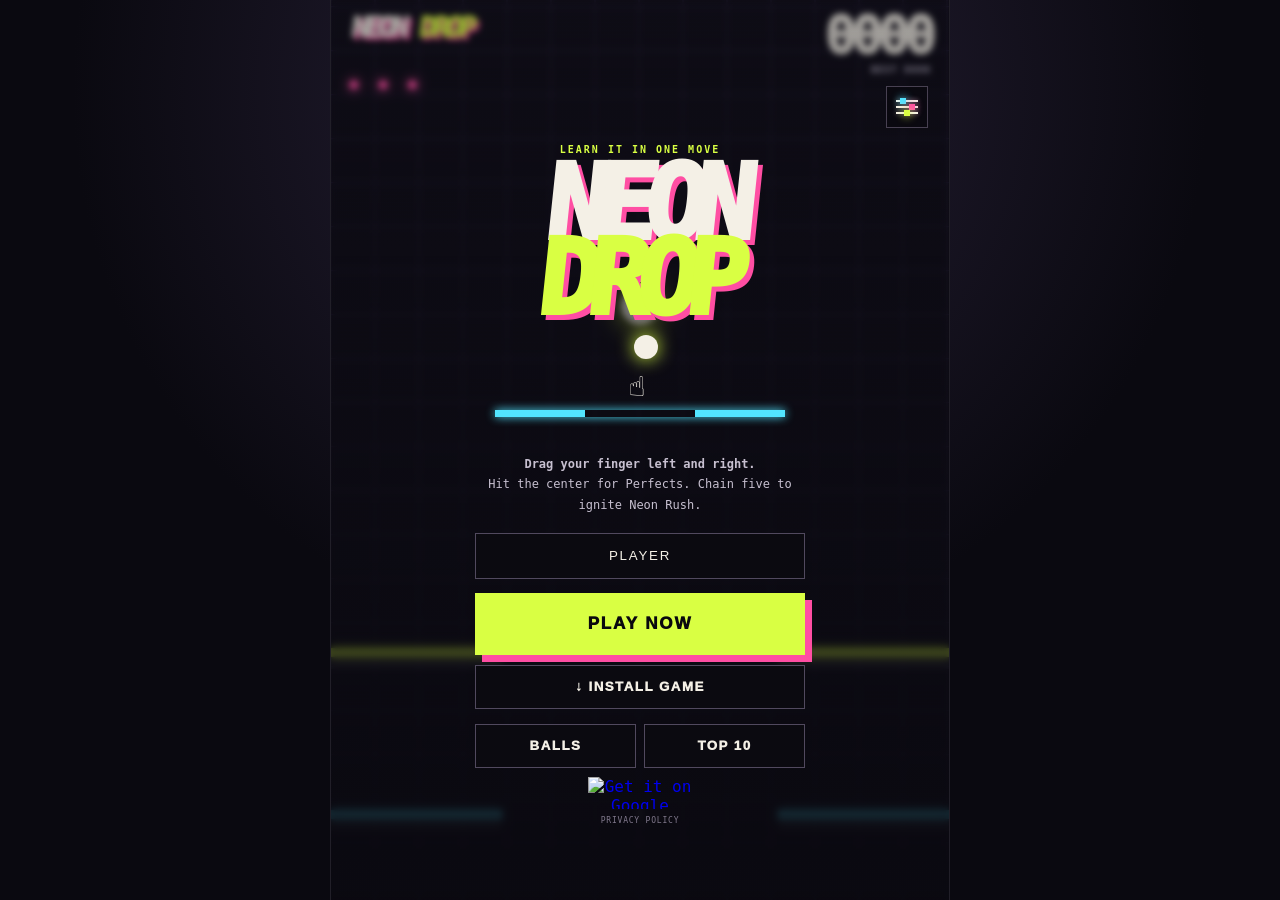
==== web/index.html @ d72da281 "Match web resume flow with Android" ====
<!doctype html>
<html lang="en">
<head>
  <meta charset="utf-8">
  <meta name="viewport" content="width=device-width,initial-scale=1,maximum-scale=1,user-scalable=no,viewport-fit=cover">
  <meta name="theme-color" content="#0a0910">
  <title>NEON DROP: Free Mobile Arcade Game</title>
  <meta name="description" content="Play NEON DROP, a free one-finger neon arcade game. Drag, aim and survive increasingly fast gates. No download or account required.">
  <meta name="keywords" content="Neon Drop, free mobile game, browser arcade game, one finger game, high score game, HTML5 game">
  <meta name="author" content="Donacgreece">
  <meta name="robots" content="index,follow,max-image-preview:large,max-snippet:-1,max-video-preview:-1">
  <script async src="https://www.googletagmanager.com/gtag/js?id=G-51Q12LBN1S"></script>
  <script>
    window.dataLayer = window.dataLayer || [];
    function gtag(){dataLayer.push(arguments);}
    gtag('js', new Date());
    gtag('config', 'G-51Q12LBN1S');
  </script>
  <link rel="canonical" href="https://donacgreece.github.io/NeonDrop/">
  <link rel="icon" href="favicon.png" type="image/png">
  <link rel="apple-touch-icon" href="apple-touch-icon.png">
  <link rel="manifest" href="manifest.webmanifest">
  <meta property="og:type" content="website"><meta property="og:site_name" content="NEON DROP"><meta property="og:title" content="NEON DROP: One thumb. Zero excuses."><meta property="og:description" content="A free neon arcade game built for mobile. Drag through the gates and chase the Top 10."><meta property="og:url" content="https://donacgreece.github.io/NeonDrop/"><meta property="og:image" content="https://donacgreece.github.io/NeonDrop/og.png">
  <meta name="twitter:card" content="summary_large_image"><meta name="twitter:title" content="NEON DROP"><meta name="twitter:description" content="One thumb. Zero excuses. Play free in your browser."><meta name="twitter:image" content="https://donacgreece.github.io/NeonDrop/og.png">
  <script type="application/ld+json">{"@context":"https://schema.org","@type":"VideoGame","name":"NEON DROP","url":"https://donacgreece.github.io/NeonDrop/","image":"https://donacgreece.github.io/NeonDrop/og.png","description":"A free mobile-first neon arcade game with one-finger drag controls and an on-device Top 10 leaderboard.","genre":["Arcade","Casual"],"playMode":"SinglePlayer","gamePlatform":["Web Browser","Mobile"],"applicationCategory":"Game","operatingSystem":"Any","isAccessibleForFree":true,"author":{"@type":"Person","name":"Donacgreece","url":"https://github.com/Donacgreece"}}</script>
  <style>
    :root{--ink:#0a0910;--paper:#f4f0e6;--acid:#d9ff43;--hot:#ff4ea3;--cyan:#52e5ff}*{box-sizing:border-box}html,body{margin:0;width:100%;height:100%;overflow:hidden;background:var(--ink);color:var(--paper);overscroll-behavior:none}body{font-family:ui-monospace,SFMono-Regular,Menlo,Consolas,monospace;touch-action:none;-webkit-font-smoothing:antialiased}.shell{position:fixed;inset:0;display:grid;place-items:center;background:radial-gradient(circle at 50% 10%,#282138,#0a0910 55%)}.game{position:relative;width:min(100vw,620px);height:100dvh;overflow:hidden;background:#100e18;isolation:isolate;border-inline:1px solid #ffffff12}.game:after{content:"";position:absolute;z-index:4;inset:0;pointer-events:none;opacity:.1;background:repeating-linear-gradient(0deg,transparent 0 3px,#fff 4px);mix-blend-mode:overlay}canvas{position:absolute;inset:0;width:100%;height:100%;display:block}.hud{position:absolute;z-index:5;inset:max(16px,env(safe-area-inset-top)) 18px auto;display:flex;justify-content:space-between;width:calc(100% - 36px);pointer-events:none}.logo{font-weight:950;font-size:clamp(18px,5vw,28px);line-height:.85;letter-spacing:-.12em;transform:skew(-8deg);text-shadow:3px 3px var(--hot)}.logo span{color:var(--acid)}.score{text-align:right;font-size:clamp(30px,9vw,52px);font-weight:950;line-height:.8;letter-spacing:-.09em}.score small{display:block;margin-top:9px;font-size:9px;letter-spacing:.14em;color:#aaa4b7}.lives{position:absolute;z-index:6;top:calc(max(16px,env(safe-area-inset-top)) + 58px);left:18px;color:var(--hot);letter-spacing:5px;text-shadow:0 0 12px var(--hot)}.screen{position:absolute;z-index:10;inset:0;display:flex;flex-direction:column;align-items:center;justify-content:center;padding:calc(max(24px,env(safe-area-inset-top)) + 28px) 24px calc(max(22px,env(safe-area-inset-bottom)) + 18px);text-align:center;background:linear-gradient(#0a091055,#0a0910ee);backdrop-filter:blur(3px);transition:.2s}.screen.hidden{opacity:0;visibility:hidden;pointer-events:none}.eyebrow{margin:0 0 12px;color:var(--acid);font-size:10px;font-weight:900;letter-spacing:.2em;text-transform:uppercase}h1{margin:0;font-size:clamp(56px,18vw,104px);line-height:.72;letter-spacing:-.13em;font-weight:950;transform:skew(-6deg);text-shadow:5px 5px var(--hot)}h1 span{display:block;color:var(--acid)}.copy{max-width:350px;margin:24px 0 18px;color:#c7c0d0;font-size:12px;line-height:1.7}.demo{position:relative;width:min(78vw,290px);height:95px;margin:18px 0 0}.demo:after{content:"";position:absolute;left:0;right:0;bottom:13px;height:7px;background:linear-gradient(90deg,var(--cyan) 0 31%,transparent 31% 69%,var(--cyan) 69%);box-shadow:0 0 10px var(--cyan)}.demo-ball{position:absolute;z-index:2;left:48%;top:0;width:24px;height:24px;border-radius:50%;background:var(--paper);box-shadow:0 0 18px var(--acid);animation:slide 2.2s ease-in-out infinite}.hand{position:absolute;z-index:2;left:46%;top:35px;font-size:28px;animation:slide 2.2s ease-in-out infinite}@keyframes slide{0%,100%{transform:translateX(-68px)}50%{transform:translateX(68px)}}.name{width:min(100%,330px);height:46px;margin:0 0 12px;border:1px solid #51495e;outline:0;background:#0b0a10;color:var(--paper);text-align:center;text-transform:uppercase;letter-spacing:.13em}.name:focus{border-color:var(--acid)}.primary,.secondary{width:min(100%,330px);min-height:62px;border:0;font-weight:950;text-transform:uppercase;letter-spacing:.11em;cursor:pointer}.primary{color:#09080e;background:var(--acid);box-shadow:7px 7px var(--hot);font-size:17px}.primary:active{transform:translate(4px,4px);box-shadow:3px 3px var(--hot)}.secondary{margin-top:17px;min-height:48px;border:1px solid #51495e;color:var(--paper);background:#0b0a10}.sound{position:absolute;z-index:12;top:calc(max(16px,env(safe-area-inset-top)) + 70px);right:18px;min-height:34px;padding:0 10px;border:1px solid #484152;color:#aaa4b7;background:#0a0910bb;font-size:8px;letter-spacing:.12em}.count{font-size:clamp(110px,35vw,190px);font-weight:950;color:var(--acid);text-shadow:7px 7px var(--hot)}.result{font-size:clamp(74px,24vw,128px);font-weight:950;letter-spacing:-.12em}.board{width:min(100%,350px);margin:15px 0;padding:15px 18px;border:1px solid #40394b;background:#07060cb8}.board h2{display:flex;justify-content:space-between;margin:0 0 9px;font-size:10px;letter-spacing:.13em;color:#aaa4b7}.row{display:grid;grid-template-columns:28px 1fr auto;gap:8px;padding:5px 0;text-align:left;font-size:11px}.row b{color:var(--acid)}.modal{background:#0a0910f7}.close{position:absolute;right:20px;top:max(20px,env(safe-area-inset-top));width:44px;height:44px;border:1px solid #51495e;background:transparent;color:#fff;font-size:24px}.hint{position:absolute;z-index:5;bottom:calc(max(25px,env(safe-area-inset-bottom)) + 18px);left:50%;transform:translateX(-50%);font-size:9px;letter-spacing:.16em;color:#aaa4b7;white-space:nowrap}.sr-only{position:absolute;width:1px;height:1px;overflow:hidden;clip:rect(0,0,0,0)}@media(prefers-reduced-motion:reduce){*{animation:none!important;transition:none!important}}
    .count.resume-count{width:100%;max-width:92vw;font-size:clamp(52px,15vw,82px);line-height:.9;letter-spacing:-.04em;overflow-wrap:anywhere;text-align:center;text-shadow:4px 4px var(--hot)}
    .secondary{margin-top:10px;min-height:44px}.secondary+.secondary{margin-top:8px}.menu-row{display:grid;grid-template-columns:1fr 1fr;gap:8px;width:min(100%,330px);margin-top:8px}.menu-row .secondary{width:100%;margin:0}.install-steps p{display:grid;grid-template-columns:32px 1fr;gap:10px;align-items:center;margin:12px 0;text-align:left;color:#c7c0d0;font-size:11px;line-height:1.5}.install-steps b{display:grid;place-items:center;width:28px;height:28px;background:var(--acid);color:#09080e}#intro{padding-top:calc(max(24px,env(safe-area-inset-top)) + 7dvh);padding-bottom:max(18px,env(safe-area-inset-bottom))}.combo{position:absolute;z-index:7;top:calc(max(16px,env(safe-area-inset-top)) + 96px);left:50%;transform:translateX(-50%) scale(.85);min-width:118px;text-align:center;opacity:0;transition:opacity .16s,transform .16s;pointer-events:none}.combo.on{opacity:1;transform:translateX(-50%) scale(1)}.combo strong{display:block;color:var(--acid);font-size:26px;line-height:1;text-shadow:3px 3px var(--hot)}.combo small{font-size:8px;font-weight:900;letter-spacing:.14em}.game-status{position:absolute;z-index:8;top:calc(max(16px,env(safe-area-inset-top)) + 146px);left:50%;min-height:14px;transform:translateX(-50%);color:var(--cyan);font-size:8px;font-weight:950;letter-spacing:.14em;text-align:center;white-space:nowrap;text-shadow:0 0 9px currentColor;pointer-events:none}.rush{position:absolute;z-index:8;inset:0;border:3px solid var(--acid);box-shadow:inset 0 0 34px var(--hot);opacity:0;pointer-events:none;transition:opacity .15s}.rush.on{opacity:1;animation:rushPulse .42s ease-in-out infinite alternate}.feedback{position:absolute;z-index:8;left:50%;top:39%;transform:translate(-50%,-50%) scale(.75);color:var(--paper);font-size:clamp(24px,8vw,42px);font-weight:950;font-style:italic;letter-spacing:-.06em;text-shadow:4px 4px var(--hot);opacity:0;pointer-events:none}.feedback.pop{animation:feedback .55s ease-out}.hint.hidden{display:none}.mission{width:min(100%,330px);margin:0 0 11px;color:#aaa4b7;font-size:9px;letter-spacing:.08em}.mission b{color:var(--cyan)}.stats{display:flex;justify-content:center;gap:22px;margin:2px 0 15px;font-size:9px;letter-spacing:.1em;color:#aaa4b7}.stats b{display:block;margin-top:5px;color:var(--acid);font-size:18px}.new-record{color:var(--acid)}.skin-grid{display:grid;grid-template-columns:1fr 1fr;gap:9px;width:min(100%,350px);margin:14px 0}.skin-card{min-height:112px;padding:11px 8px;border:1px solid #51495e;background:#0b0a10;color:#f4f0e6;font:inherit;text-transform:uppercase}.skin-card.selected{border-color:var(--acid);box-shadow:inset 0 0 18px #d9ff4322}.skin-card.locked{opacity:.45}.skin-orb{display:block;width:34px;height:34px;margin:0 auto 8px;border-radius:50%;background:var(--orb,#f4f0e6);box-shadow:0 0 18px var(--glow,#d9ff43)}.skin-card b,.skin-card small{display:block}.skin-card b{font-size:10px;letter-spacing:.08em}.skin-card small{margin-top:6px;color:#aaa4b7;font-size:7px;line-height:1.35}@keyframes feedback{0%{opacity:0;transform:translate(-50%,-50%) scale(.65)}20%{opacity:1;transform:translate(-50%,-50%) scale(1.08)}75%{opacity:1}100%{opacity:0;transform:translate(-50%,-70%) scale(1)}}@keyframes rushPulse{to{border-color:var(--hot);box-shadow:inset 0 0 48px var(--cyan)}}@media(max-height:740px){.demo{height:60px;margin-top:4px}.copy{margin:8px 0}.screen{justify-content:center;overflow-y:auto}#intro{padding-top:calc(max(18px,env(safe-area-inset-top)) + 5dvh);padding-bottom:max(12px,env(safe-area-inset-bottom))}h1{font-size:clamp(50px,16vw,88px)}.name{height:42px}.primary{min-height:56px}.secondary{min-height:42px}}
    .name{margin-bottom:14px}.menu-row{margin-top:15px}#skinsModal{justify-content:flex-start;overflow-y:auto;padding-top:calc(max(28px,env(safe-area-inset-top)) + 24px)}.skin-card{position:relative;min-height:122px;padding:22px 9px 12px}.skin-card.locked{opacity:.82}.skin-card.locked .skin-orb{opacity:.62}.skin-state{position:absolute;top:7px;left:0;right:0;color:var(--acid);font-size:7px;font-weight:950;letter-spacing:.15em}.skin-card.locked .skin-state{color:var(--hot)}.skin-card small{min-height:20px;color:#d4cddd;font-size:7px;font-weight:800;letter-spacing:.03em}.skin-meter{display:block;width:88%;height:4px;margin:8px auto 0;background:#302a38;overflow:hidden}.skin-meter i{display:block;width:var(--progress);height:100%;background:linear-gradient(90deg,var(--hot),var(--acid));box-shadow:0 0 7px var(--acid)}
    #skinsModal .skin-grid{margin-top:27px}
    #modal{justify-content:flex-start;overflow-y:auto;padding-top:clamp(150px,23vh,220px)}
    #over .primary{margin-bottom:14px}#over .secondary{margin-top:0}#over .secondary+.secondary{margin-top:10px}#victory .result{color:var(--acid);text-shadow:5px 5px var(--hot)}#victory .copy{margin:16px 0 20px}#victory .secondary{margin-top:12px}.modal{justify-content:flex-start;overflow-y:auto;padding-top:calc(max(24px,env(safe-area-inset-top)) + 54px);padding-bottom:calc(max(24px,env(safe-area-inset-bottom)) + 22px)}.modal-content{display:flex;flex:0 0 auto;flex-direction:column;align-items:center;width:100%;margin:auto 0}#modal,#skinsModal{justify-content:flex-start;padding-top:calc(max(24px,env(safe-area-inset-top)) + 54px)}#modal .modal-content,#skinsModal .modal-content{margin:auto 0}.settings-gear{display:grid;place-items:center;width:42px;min-height:42px;padding:0}.tune-icon{display:block;width:22px}.tune-icon i{position:relative;display:block;width:22px;height:2px;margin:4px 0;background:#f4f0e6;box-shadow:0 0 5px #ffffff77}.tune-icon i:after{content:"";position:absolute;top:-2px;width:6px;height:6px;background:var(--cyan);box-shadow:0 0 8px var(--cyan)}.tune-icon i:nth-child(1):after{left:4px}.tune-icon i:nth-child(2):after{left:13px;background:var(--hot);box-shadow:0 0 8px var(--hot)}.tune-icon i:nth-child(3):after{left:8px;background:var(--acid);box-shadow:0 0 8px var(--acid)}.settings-panel{width:min(100%,330px);margin-top:20px}.settings-panel .secondary{display:flex;align-items:center;justify-content:space-between;padding:0 18px}.settings-panel .secondary span{color:var(--acid)}.settings-panel .secondary:disabled{cursor:not-allowed;opacity:.45}.settings-panel .secondary:disabled span{color:#aaa4b7}
    .settings-gear{right:21px}.game.flashes-off .rush.on{opacity:.45;animation:none;box-shadow:none}.game.flashes-off .feedback{text-shadow:2px 2px var(--hot)}.challenge-invite{width:min(100%,330px);margin:17px 0 18px;padding:15px 16px;border:1px solid var(--hot);background:linear-gradient(135deg,#ff4ea318,#52e5ff0d);box-shadow:inset 0 0 24px #ff4ea312}.challenge-invite span,.challenge-invite b,.challenge-invite strong{display:block}.challenge-invite span{overflow:hidden;color:var(--cyan);font-size:9px;font-weight:950;letter-spacing:.16em;text-overflow:ellipsis;white-space:nowrap}.challenge-invite b{margin-top:5px;color:#aaa4b7;font-size:8px;letter-spacing:.18em}.challenge-invite strong{margin-top:8px;color:var(--acid);font-size:24px;line-height:1;text-shadow:2px 2px var(--hot)}.challenge-invite[hidden]{display:none}.store-row{display:flex;justify-content:center;margin-top:9px}.store-badge{display:block;width:104px;height:32px;border-radius:5px;outline:0;text-decoration:none}.play-store img{display:block;width:100%;height:100%;object-fit:contain}.play-store:hover,.play-store:focus-visible{filter:brightness(1.08)}.legal-link{margin-top:7px;color:#81798d;font-size:8px;letter-spacing:.1em;text-decoration:none;text-transform:uppercase}.legal-link:hover,.legal-link:focus-visible{color:var(--cyan)}
    .path-options{display:grid;gap:12px;width:min(100%,350px);margin-top:22px}.path-choice{min-height:96px;padding:15px;border:1px solid #51495e;background:#0b0a10;color:var(--paper);font:inherit;text-align:left}.path-choice b,.path-choice small{display:block}.path-choice b{color:var(--acid);font-size:14px;letter-spacing:.11em}.path-choice small{margin-top:8px;color:#c7c0d0;font-size:9px;line-height:1.5}.path-choice:active{border-color:var(--hot);transform:scale(.98)}
  </style>
</head>
<body>
<main class="shell"><section class="game" aria-label="Neon Drop arcade game"><canvas id="canvas" aria-hidden="true"></canvas><header class="hud"><div class="logo">NEON <span>DROP</span></div><div class="score"><span id="score">0000</span><small>BEST <span id="best">0000</span></small></div></header><div class="lives" id="lives">● ● ●</div><div class="combo" id="combo"><strong id="multiplier">X2</strong><small id="comboText">2 PERFECT</small></div><div class="game-status" id="gameStatus" aria-live="polite"></div><div class="rush" id="rush"></div><div class="feedback" id="feedback">MAX RUSH</div><button class="sound settings-gear" id="settings" aria-label="Settings"><span class="tune-icon" aria-hidden="true"><i></i><i></i><i></i></span></button><div class="hint hidden" id="hint">DRAG THE BALL LEFT ↔ RIGHT</div>
<section class="screen" id="intro"><p class="eyebrow">Learn it in one move</p><h1>NEON<span>DROP</span></h1><div class="demo" id="introDemo"><span class="demo-ball"></span><span class="hand">☝</span></div><p class="copy" id="introCopy"><strong>Drag your finger left and right.</strong><br>Hit the center for Perfects. Chain five to ignite Neon Rush.</p><div class="challenge-invite" id="challengeInvite" hidden><span id="challengePlayer">PLAYER</span><b>CHALLENGED YOU</b><strong>BEAT <span id="challengeScore">0000</span></strong></div><input class="name" id="name" maxlength="12" value="PLAYER" aria-label="Player name"><button class="primary" id="play">Play now</button><button class="secondary" id="install" hidden>↓ Install game</button><div class="menu-row"><button class="secondary" id="skins">Balls</button><button class="secondary" id="top">Top 10</button></div><div class="store-row"><a class="store-badge play-store" href="https://play.google.com/store/apps/details?id=com.donacgreece.neondrop" target="_blank" rel="noopener noreferrer" aria-label="Get NEON DROP on Google Play"><img src="https://play.google.com/intl/en_us/badges/static/images/badges/en_badge_web_generic.png" alt="Get it on Google Play"></a></div><a class="legal-link" href="privacy.html">Privacy Policy</a></section>
<section class="screen hidden" id="countdown"><p class="eyebrow">Finger on the ball</p><div class="count" id="count">3</div><p class="copy">Move it over the first gap.</p></section>
<section class="screen hidden" id="over"><p class="eyebrow">Score saved on this device</p><div class="result" id="result">0000</div><p class="copy" id="resultText">ONE MORE RUN?</p><div class="stats"><span>PERFECTS<b id="perfectStat">0</b></span><span>BEST COMBO<b id="comboStat">0</b></span><span>GATES<b id="gateStat">0</b></span></div><button class="primary" id="again">Go again</button><button class="secondary" id="share">Challenge a friend ↗</button><button class="secondary" id="home">Home</button></section>
<section class="screen hidden" id="victory"><p class="eyebrow">Final Drop cleared</p><div class="result" id="victoryScore">0000</div><p class="copy"><strong>RUN COMPLETE</strong><br>Your score is safe. Bank it now or enter Overtime for bonus points.</p><button class="primary" id="bankScore">Bank score</button><button class="secondary" id="overtime">Enter Overtime</button></section>
<section class="screen hidden" id="pathScreen"><p class="eyebrow" id="pathGate">Gate 100 cleared</p><h1 style="font-size:52px">CHOOSE<span>YOUR PATH</span></h1><p class="copy">Pick one permanent modifier for this run. Tap an option to continue immediately.</p><div class="path-options"><button class="path-choice" id="pathA"><b>PATH A</b><small>Choose your modifier.</small></button><button class="path-choice" id="pathB"><b>PATH B</b><small>Choose your modifier.</small></button></div></section>
<section class="screen modal hidden" id="modal"><button class="close" id="close" aria-label="Close">×</button><div class="modal-content"><p class="eyebrow">Your device</p><h1 style="font-size:62px">TOP<span>10</span></h1><div class="board" id="fullBoard"></div></div></section>
<section class="screen modal hidden" id="skinsModal"><button class="close" id="closeSkins" aria-label="Close">×</button><div class="modal-content"><p class="eyebrow">Achievement collection</p><h1 style="font-size:56px">YOUR<span>BALL</span></h1><div class="skin-grid" id="skinGrid"></div><p class="mission" id="skinProgress"></p></div></section>
<section class="screen modal hidden" id="settingsModal"><button class="close" id="closeSettings" aria-label="Close">×</button><div class="modal-content"><p class="eyebrow">Game preferences</p><h1 style="font-size:56px">SET<span>TINGS</span></h1><div class="settings-panel"><button class="secondary" id="sound" aria-pressed="true">SOUND <span>ON</span></button><button class="secondary" id="haptic" aria-pressed="true">HAPTIC <span>ON</span></button><button class="secondary" id="shakeToggle" aria-pressed="true">SCREEN SHAKE <span>ON</span></button><button class="secondary" id="flashToggle" aria-pressed="true">FLASH EFFECTS <span>ON</span></button></div></div></section>
<section class="screen modal hidden" id="installModal"><button class="close" id="closeInstall" aria-label="Close">×</button><p class="eyebrow">Install in seconds</p><h1 style="font-size:56px">PLAY<span>FULLSCREEN</span></h1><div class="board install-steps"><p><b>1</b><span id="installStepOne">Tap the Share button in Safari.</span></p><p><b>2</b><span id="installStepTwo">Choose “Add to Home Screen”.</span></p><p><b>3</b><span>Tap “Add” and launch NEON DROP from your Home Screen.</span></p></div><button class="primary" id="installDone">Got it</button></section>
<article class="sr-only"><h2>About NEON DROP</h2><p>NEON DROP is a free mobile browser arcade game by Donacgreece. Move a glowing ball through increasingly fast neon gates using smooth one-finger drag controls. Each player begins with three lives. The game requires no account or download and stores the Top 10 scores locally on the player's device.</p></article></section></main>
<script src="game.js"></script><script type="text/plain">
(()=>{'use strict';const $=s=>document.querySelector(s),canvas=$('#canvas'),ctx=canvas.getContext('2d'),screens=['intro','countdown','over','modal','installModal'];let state='intro',W=0,H=0,dpr=1,last=performance.now(),score=0,lives=3,best=+(localStorage.ndBest||0),run=0,inv=0,shake=0,drag=false,startX=0,startTarget=0,target=0,player={x:0,y:0,r:12},gates=[],parts=[],audio=null,music=null,muted=false,deferredInstall=null;const colors=['#d9ff43','#52e5ff','#ff4ea3','#9b7bff'],pad=n=>Math.max(0,n|0).toString().padStart(4,'0');$('#best').textContent=pad(best);$('#name').value=localStorage.ndName||'PLAYER';
const show=id=>{screens.forEach(x=>$('#'+x).classList.toggle('hidden',x!==id));state=id};const tone=(f,d=.1,v=.03,type='sine')=>{if(muted||!audio)return;const o=audio.createOscillator(),g=audio.createGain(),n=audio.currentTime;o.type=type;o.frequency.value=f;g.gain.setValueAtTime(.0001,n);g.gain.exponentialRampToValueAtTime(v,n+.012);g.gain.exponentialRampToValueAtTime(.0001,n+d);o.connect(g).connect(audio.destination);o.start();o.stop(n+d+.02)};const startMusic=()=>{if(muted)return;audio||=(new AudioContext);audio.resume();if(music)return;const notes=[220,277,330,415,330,277,247,330];let i=0;music=setInterval(()=>tone(notes[i++%notes.length],.16,.016,i%4?'sine':'triangle'),210)};
const resize=()=>{dpr=Math.min(2,devicePixelRatio||1);W=canvas.clientWidth;H=canvas.clientHeight;canvas.width=W*dpr;canvas.height=H*dpr;ctx.setTransform(dpr,0,0,dpr,0,0);reset()};const gate=(y,i)=>{const gapW=Math.max(120,W*(.45-Math.min(score,25)*.006));return{y,gapX:i<2?W/2-gapW/2:24+Math.random()*(W-gapW-48),gapW,done:false,c:colors[i%4]}};const reset=()=>{player={x:W/2,y:H*.34,r:Math.max(11,W*.03)};target=W/2;gates=[];for(let i=0;i<7;i++)gates.push(gate(H*(.72+i*.18),i));parts=[];inv=0;drag=false};const burst=(x,y,c,n=12)=>{for(let i=0;i<n;i++){const a=Math.random()*Math.PI*2,s=45+Math.random()*150;parts.push({x,y,vx:Math.cos(a)*s,vy:Math.sin(a)*s,life:.5,c})}};
const scores=()=>{try{return JSON.parse(localStorage.ndTop||'[]')}catch{return[]}};const save=()=>{best=Math.max(best,score);localStorage.ndBest=best;$('#best').textContent=pad(best);const name=(localStorage.ndName||'PLAYER');const list=[...scores(),{name,score,date:Date.now()}].sort((a,b)=>b.score-a.score||a.date-b.date).slice(0,10);localStorage.ndTop=JSON.stringify(list);renderBoards()};const boardHTML=()=>{const s=scores();return'<h2><span>TOP 10</span><span>THIS DEVICE</span></h2>'+(s.length?s.map((r,i)=>`<div class="row"><span>${i+1}.</span><span>${r.name}</span><b>${pad(r.score)}</b></div>`).join(''):'<p class="copy">Play your first run to enter the board.</p>')};const renderBoards=()=>{$('#endBoard').innerHTML=boardHTML();$('#fullBoard').innerHTML=boardHTML()};renderBoards();
const finish=()=>{if(state!=='playing')return;shake=14;burst(player.x,player.y,'#ff4ea3',32);tone(95,.42,.05,'sawtooth');save();$('#result').textContent=pad(score);$('#resultText').textContent=score>=best&&score?'NEW PERSONAL BEST':'ONE MORE RUN?';show('over')};const hit=g=>{g.done=true;shake=9;burst(player.x,g.y,'#ff4ea3',20);lives--;$('#lives').textContent='● '.repeat(lives)+'○ '.repeat(3-lives);tone(130,.2,.05,'square');if(lives<=0)finish();else inv=1.1};
const begin=()=>{const n=($('#name').value.toUpperCase().replace(/[^A-Z0-9_-]/g,'').slice(0,12)||'PLAYER');localStorage.ndName=n;$('#name').value=n;startMusic();tone(440,.12,.04,'square');score=0;lives=3;run++;$('#score').textContent='0000';$('#lives').textContent='● ● ●';reset();show('countdown');const el=$('#count');el.textContent='3';setTimeout(()=>el.textContent='2',600);setTimeout(()=>el.textContent='1',1200);setTimeout(()=>el.textContent='GO!',1800);setTimeout(()=>{show('none');state='playing';$('#hint').classList.remove('hidden')},2200);setTimeout(()=>$('#hint').classList.add('hidden'),6500)};
canvas.addEventListener('pointerdown',e=>{if(state!=='playing')return;drag=true;startX=e.clientX;startTarget=target;canvas.setPointerCapture(e.pointerId)});canvas.addEventListener('pointermove',e=>{if(!drag)return;target=Math.max(18,Math.min(W-18,startTarget+(e.clientX-startX)*1.08))});canvas.addEventListener('pointerup',e=>{drag=false;canvas.hasPointerCapture(e.pointerId)&&canvas.releasePointerCapture(e.pointerId)});canvas.addEventListener('pointercancel',()=>drag=false);
const installed=matchMedia('(display-mode: standalone)').matches||navigator.standalone===true;if(!installed)$('#install').hidden=false;addEventListener('beforeinstallprompt',e=>{e.preventDefault();deferredInstall=e;if(!installed)$('#install').hidden=false});addEventListener('appinstalled',()=>{$('#install').hidden=true;deferredInstall=null});const openInstallHelp=()=>{const ios=/iphone|ipad|ipod/i.test(navigator.userAgent);$('#installStepOne').textContent=ios?'Tap the Share button in Safari.':'Open your browser menu.';$('#installStepTwo').textContent=ios?'Choose “Add to Home Screen”.':'Choose “Install app” or “Add to Home screen”.';show('installModal')};$('#install').onclick=async()=>{if(deferredInstall){deferredInstall.prompt();const choice=await deferredInstall.userChoice;if(choice.outcome==='accepted')$('#install').hidden=true;deferredInstall=null}else openInstallHelp()};
$('#play').onclick=begin;$('#again').onclick=begin;$('#top').onclick=()=>show('modal');$('#close').onclick=()=>show('intro');$('#closeInstall').onclick=$('#installDone').onclick=()=>show('intro');$('#sound').onclick=()=>{muted=!muted;$('#sound').textContent=muted?'SOUND OFF':'MUSIC ON';if(!muted){startMusic();tone(660,.1,.04,'square')}};$('#share').onclick=async()=>{const text=`I scored ${score} in NEON DROP. Beat me!`;navigator.share?await navigator.share({title:'NEON DROP',text,url:location.href}):navigator.clipboard.writeText(`${text} ${location.href}`)};
const loop=now=>{const dt=Math.min(.033,(now-last)/1000);last=now;if(state==='playing'){inv=Math.max(0,inv-dt);player.x+=(target-player.x)*Math.min(1,dt*10);const speed=Math.min(230,92+score*4);for(const g of gates){const py=g.y;g.y-=speed*dt;if(!g.done&&py>player.y+player.r&&g.y<=player.y+player.r){const safe=player.x-player.r>g.gapX&&player.x+player.r<g.gapX+g.gapW;if(safe){g.done=true;score++;$('#score').textContent=pad(score);tone(520+(score%5)*70,.09,.03,'square');burst(player.x,g.y,g.c,9)}else if(inv<=0)hit(g)}}gates=gates.filter(g=>g.y>-40);while(gates.length<7){const m=Math.max(...gates.map(g=>g.y),H*.55);gates.push(gate(m+H*.18,score+gates.length))}}parts.forEach(p=>{p.x+=p.vx*dt;p.y+=p.vy*dt;p.vy+=260*dt;p.life-=dt});parts=parts.filter(p=>p.life>0);ctx.save();ctx.fillStyle='#100e18';ctx.fillRect(0,0,W,H);ctx.globalAlpha=.13;ctx.strokeStyle='#9b7bff';for(let x=0;x<W;x+=44){ctx.beginPath();ctx.moveTo(x,0);ctx.lineTo(x,H);ctx.stroke()}for(let y=-(now*.025%44);y<H;y+=44){ctx.beginPath();ctx.moveTo(0,y);ctx.lineTo(W,y);ctx.stroke()}ctx.globalAlpha=1;if(shake>0){ctx.translate((Math.random()-.5)*shake,(Math.random()-.5)*shake);shake*=.84}gates.forEach(g=>{ctx.fillStyle=g.c;ctx.fillRect(0,g.y,g.gapX,9);ctx.fillRect(g.gapX+g.gapW,g.y,W-g.gapX-g.gapW,9);ctx.fillStyle='#ffffff18';ctx.fillRect(0,g.y+9,g.gapX,12);ctx.fillRect(g.gapX+g.gapW,g.y+9,W-g.gapX-g.gapW,12)});ctx.globalAlpha=inv>0&&Math.floor(now/90)%2?.25:1;ctx.shadowBlur=25;ctx.shadowColor='#d9ff43';ctx.fillStyle='#f4f0e6';ctx.beginPath();ctx.arc(player.x,player.y,player.r,0,Math.PI*2);ctx.fill();ctx.shadowBlur=0;ctx.fillStyle='#ff4ea3';ctx.fillRect(player.x-3,player.y-3,6,6);ctx.globalAlpha=1;parts.forEach(p=>{ctx.globalAlpha=Math.max(0,p.life);ctx.fillStyle=p.c;ctx.fillRect(p.x,p.y,5,5)});ctx.restore();requestAnimationFrame(loop)};addEventListener('resize',resize);resize();requestAnimationFrame(loop);if('serviceWorker'in navigator){const controlledAtLoad=!!navigator.serviceWorker.controller;let refreshing=false;addEventListener('load',async()=>{const registration=await navigator.serviceWorker.register('sw.js',{updateViaCache:'none'});registration.update()});navigator.serviceWorker.addEventListener('controllerchange',()=>{if(!controlledAtLoad||refreshing||state==='playing')return;refreshing=true;location.reload()})}})();
</script></body></html>
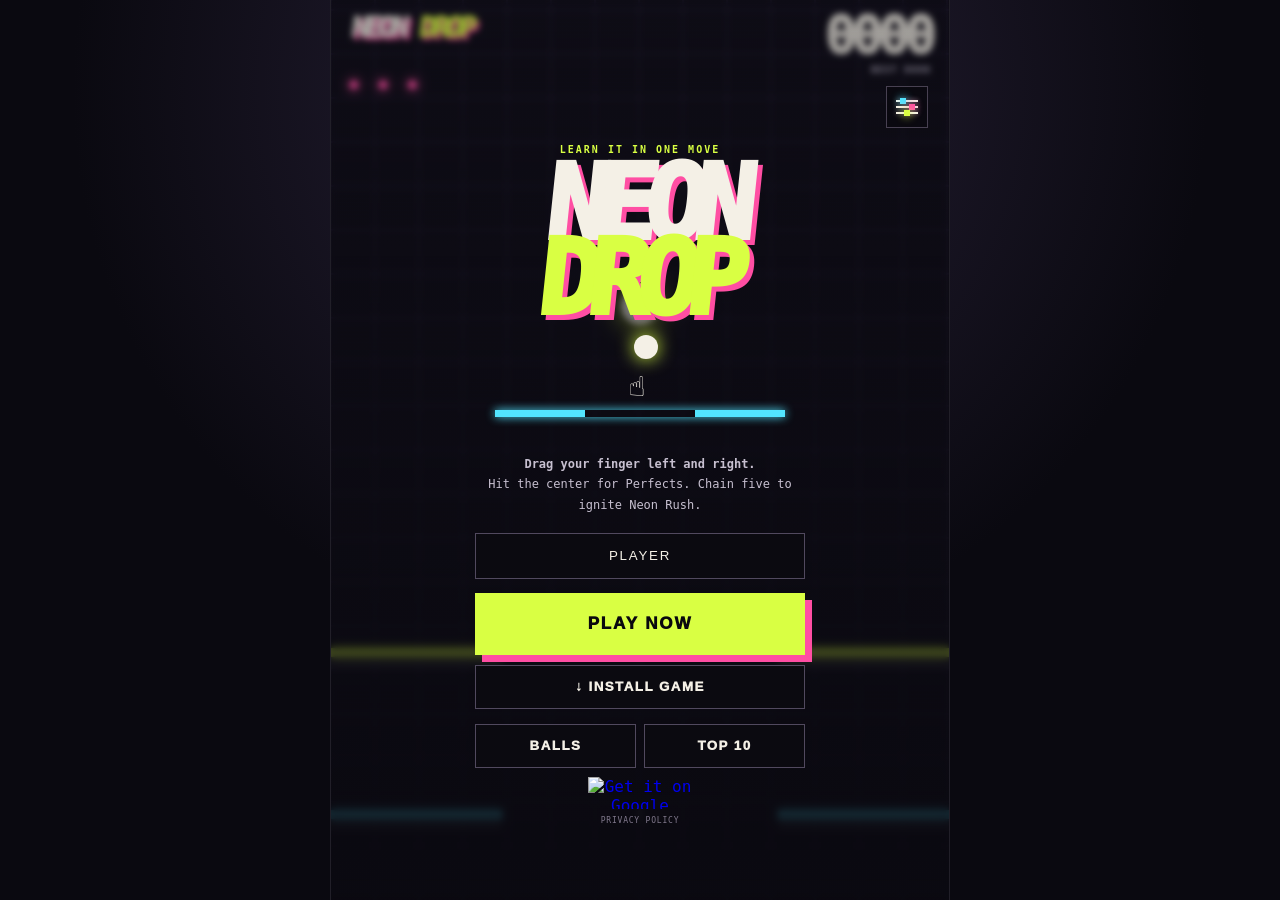
==== commit e6cbf15e: "Add shared Supabase global leaderboard" ====
--- a/web/index.html
+++ b/web/index.html
@@ -32,6 +32,7 @@
     #modal{justify-content:flex-start;overflow-y:auto;padding-top:clamp(150px,23vh,220px)}
     #over .primary{margin-bottom:14px}#over .secondary{margin-top:0}#over .secondary+.secondary{margin-top:10px}#victory .result{color:var(--acid);text-shadow:5px 5px var(--hot)}#victory .copy{margin:16px 0 20px}#victory .secondary{margin-top:12px}.modal{justify-content:flex-start;overflow-y:auto;padding-top:calc(max(24px,env(safe-area-inset-top)) + 54px);padding-bottom:calc(max(24px,env(safe-area-inset-bottom)) + 22px)}.modal-content{display:flex;flex:0 0 auto;flex-direction:column;align-items:center;width:100%;margin:auto 0}#modal,#skinsModal{justify-content:flex-start;padding-top:calc(max(24px,env(safe-area-inset-top)) + 54px)}#modal .modal-content,#skinsModal .modal-content{margin:auto 0}.settings-gear{display:grid;place-items:center;width:42px;min-height:42px;padding:0}.tune-icon{display:block;width:22px}.tune-icon i{position:relative;display:block;width:22px;height:2px;margin:4px 0;background:#f4f0e6;box-shadow:0 0 5px #ffffff77}.tune-icon i:after{content:"";position:absolute;top:-2px;width:6px;height:6px;background:var(--cyan);box-shadow:0 0 8px var(--cyan)}.tune-icon i:nth-child(1):after{left:4px}.tune-icon i:nth-child(2):after{left:13px;background:var(--hot);box-shadow:0 0 8px var(--hot)}.tune-icon i:nth-child(3):after{left:8px;background:var(--acid);box-shadow:0 0 8px var(--acid)}.settings-panel{width:min(100%,330px);margin-top:20px}.settings-panel .secondary{display:flex;align-items:center;justify-content:space-between;padding:0 18px}.settings-panel .secondary span{color:var(--acid)}.settings-panel .secondary:disabled{cursor:not-allowed;opacity:.45}.settings-panel .secondary:disabled span{color:#aaa4b7}
     .settings-gear{right:21px}.game.flashes-off .rush.on{opacity:.45;animation:none;box-shadow:none}.game.flashes-off .feedback{text-shadow:2px 2px var(--hot)}.challenge-invite{width:min(100%,330px);margin:17px 0 18px;padding:15px 16px;border:1px solid var(--hot);background:linear-gradient(135deg,#ff4ea318,#52e5ff0d);box-shadow:inset 0 0 24px #ff4ea312}.challenge-invite span,.challenge-invite b,.challenge-invite strong{display:block}.challenge-invite span{overflow:hidden;color:var(--cyan);font-size:9px;font-weight:950;letter-spacing:.16em;text-overflow:ellipsis;white-space:nowrap}.challenge-invite b{margin-top:5px;color:#aaa4b7;font-size:8px;letter-spacing:.18em}.challenge-invite strong{margin-top:8px;color:var(--acid);font-size:24px;line-height:1;text-shadow:2px 2px var(--hot)}.challenge-invite[hidden]{display:none}.store-row{display:flex;justify-content:center;margin-top:9px}.store-badge{display:block;width:104px;height:32px;border-radius:5px;outline:0;text-decoration:none}.play-store img{display:block;width:100%;height:100%;object-fit:contain}.play-store:hover,.play-store:focus-visible{filter:brightness(1.08)}.legal-link{margin-top:7px;color:#81798d;font-size:8px;letter-spacing:.1em;text-decoration:none;text-transform:uppercase}.legal-link:hover,.legal-link:focus-visible{color:var(--cyan)}
+    .leaderboard-tabs{display:grid;grid-template-columns:1fr 1fr;width:min(100%,350px);margin:18px 0 0;border:1px solid #51495e;background:#09080e}.leaderboard-tab{min-height:42px;border:0;background:transparent;color:#aaa4b7;font:inherit;font-size:9px;font-weight:950;letter-spacing:.1em;text-transform:uppercase}.leaderboard-tab.active{background:var(--acid);color:#09080e;box-shadow:inset 0 -4px var(--hot)}.platform-filters{display:grid;grid-template-columns:repeat(4,1fr);gap:5px;width:min(100%,350px);margin:8px 0 0}.platform-filter{min-height:32px;padding:0 4px;border:1px solid #40394b;background:#09080e;color:#aaa4b7;font:inherit;font-size:7px;font-weight:950;letter-spacing:.05em;text-transform:uppercase}.platform-filter.active{border-color:var(--cyan);color:var(--cyan)}.leaderboard-status{width:min(100%,350px);min-height:18px;margin:10px 0 0;color:#aaa4b7;font-size:8px;font-weight:900;letter-spacing:.1em;line-height:1.5;text-align:center;text-transform:uppercase}.leaderboard-actions{display:grid;width:min(100%,350px);margin-top:8px}.leaderboard-actions .secondary{width:100%;margin:0;min-height:40px;font-size:8px}.platform-badge{justify-self:end;padding:2px 4px;border:1px solid currentColor;color:var(--cyan);font-size:6px;letter-spacing:.04em}.global-row{grid-template-columns:24px minmax(0,1fr) auto auto;align-items:center}.global-player{overflow:hidden;text-overflow:ellipsis;white-space:nowrap}
     .path-options{display:grid;gap:12px;width:min(100%,350px);margin-top:22px}.path-choice{min-height:96px;padding:15px;border:1px solid #51495e;background:#0b0a10;color:var(--paper);font:inherit;text-align:left}.path-choice b,.path-choice small{display:block}.path-choice b{color:var(--acid);font-size:14px;letter-spacing:.11em}.path-choice small{margin-top:8px;color:#c7c0d0;font-size:9px;line-height:1.5}.path-choice:active{border-color:var(--hot);transform:scale(.98)}
   </style>
 </head>
@@ -42,12 +43,12 @@
 <section class="screen hidden" id="over"><p class="eyebrow">Score saved on this device</p><div class="result" id="result">0000</div><p class="copy" id="resultText">ONE MORE RUN?</p><div class="stats"><span>PERFECTS<b id="perfectStat">0</b></span><span>BEST COMBO<b id="comboStat">0</b></span><span>GATES<b id="gateStat">0</b></span></div><button class="primary" id="again">Go again</button><button class="secondary" id="share">Challenge a friend ↗</button><button class="secondary" id="home">Home</button></section>
 <section class="screen hidden" id="victory"><p class="eyebrow">Final Drop cleared</p><div class="result" id="victoryScore">0000</div><p class="copy"><strong>RUN COMPLETE</strong><br>Your score is safe. Bank it now or enter Overtime for bonus points.</p><button class="primary" id="bankScore">Bank score</button><button class="secondary" id="overtime">Enter Overtime</button></section>
 <section class="screen hidden" id="pathScreen"><p class="eyebrow" id="pathGate">Gate 100 cleared</p><h1 style="font-size:52px">CHOOSE<span>YOUR PATH</span></h1><p class="copy">Pick one permanent modifier for this run. Tap an option to continue immediately.</p><div class="path-options"><button class="path-choice" id="pathA"><b>PATH A</b><small>Choose your modifier.</small></button><button class="path-choice" id="pathB"><b>PATH B</b><small>Choose your modifier.</small></button></div></section>
-<section class="screen modal hidden" id="modal"><button class="close" id="close" aria-label="Close">×</button><div class="modal-content"><p class="eyebrow">Your device</p><h1 style="font-size:62px">TOP<span>10</span></h1><div class="board" id="fullBoard"></div></div></section>
+<section class="screen modal hidden" id="modal"><button class="close" id="close" aria-label="Close">×</button><div class="modal-content"><p class="eyebrow" id="boardEyebrow">Worldwide scores</p><h1 style="font-size:62px">TOP<span>10</span></h1><div class="leaderboard-tabs" role="tablist" aria-label="Leaderboard type"><button class="leaderboard-tab" id="localBoardTab" type="button" role="tab" aria-selected="false">This device</button><button class="leaderboard-tab active" id="globalBoardTab" type="button" role="tab" aria-selected="true">Global</button></div><div class="platform-filters" id="platformFilters" aria-label="Filter global scores by platform"><button class="platform-filter active" type="button" data-platform="all">All</button><button class="platform-filter" type="button" data-platform="android">Android</button><button class="platform-filter" type="button" data-platform="ios">iOS</button><button class="platform-filter" type="button" data-platform="web">Web</button></div><div class="board" id="fullBoard"></div><p class="leaderboard-status" id="globalBoardStatus" hidden></p><div class="leaderboard-actions" id="globalBoardActions"><button class="secondary" id="refreshGlobal" type="button">Refresh scores</button></div></div></section>
 <section class="screen modal hidden" id="skinsModal"><button class="close" id="closeSkins" aria-label="Close">×</button><div class="modal-content"><p class="eyebrow">Achievement collection</p><h1 style="font-size:56px">YOUR<span>BALL</span></h1><div class="skin-grid" id="skinGrid"></div><p class="mission" id="skinProgress"></p></div></section>
 <section class="screen modal hidden" id="settingsModal"><button class="close" id="closeSettings" aria-label="Close">×</button><div class="modal-content"><p class="eyebrow">Game preferences</p><h1 style="font-size:56px">SET<span>TINGS</span></h1><div class="settings-panel"><button class="secondary" id="sound" aria-pressed="true">SOUND <span>ON</span></button><button class="secondary" id="haptic" aria-pressed="true">HAPTIC <span>ON</span></button><button class="secondary" id="shakeToggle" aria-pressed="true">SCREEN SHAKE <span>ON</span></button><button class="secondary" id="flashToggle" aria-pressed="true">FLASH EFFECTS <span>ON</span></button></div></div></section>
 <section class="screen modal hidden" id="installModal"><button class="close" id="closeInstall" aria-label="Close">×</button><p class="eyebrow">Install in seconds</p><h1 style="font-size:56px">PLAY<span>FULLSCREEN</span></h1><div class="board install-steps"><p><b>1</b><span id="installStepOne">Tap the Share button in Safari.</span></p><p><b>2</b><span id="installStepTwo">Choose “Add to Home Screen”.</span></p><p><b>3</b><span>Tap “Add” and launch NEON DROP from your Home Screen.</span></p></div><button class="primary" id="installDone">Got it</button></section>
 <article class="sr-only"><h2>About NEON DROP</h2><p>NEON DROP is a free mobile browser arcade game by Donacgreece. Move a glowing ball through increasingly fast neon gates using smooth one-finger drag controls. Each player begins with three lives. The game requires no account or download and stores the Top 10 scores locally on the player's device.</p></article></section></main>
-<script src="game.js"></script><script type="text/plain">
+<script src="leaderboard.js"></script><script src="game.js"></script><script type="text/plain">
 (()=>{'use strict';const $=s=>document.querySelector(s),canvas=$('#canvas'),ctx=canvas.getContext('2d'),screens=['intro','countdown','over','modal','installModal'];let state='intro',W=0,H=0,dpr=1,last=performance.now(),score=0,lives=3,best=+(localStorage.ndBest||0),run=0,inv=0,shake=0,drag=false,startX=0,startTarget=0,target=0,player={x:0,y:0,r:12},gates=[],parts=[],audio=null,music=null,muted=false,deferredInstall=null;const colors=['#d9ff43','#52e5ff','#ff4ea3','#9b7bff'],pad=n=>Math.max(0,n|0).toString().padStart(4,'0');$('#best').textContent=pad(best);$('#name').value=localStorage.ndName||'PLAYER';
 const show=id=>{screens.forEach(x=>$('#'+x).classList.toggle('hidden',x!==id));state=id};const tone=(f,d=.1,v=.03,type='sine')=>{if(muted||!audio)return;const o=audio.createOscillator(),g=audio.createGain(),n=audio.currentTime;o.type=type;o.frequency.value=f;g.gain.setValueAtTime(.0001,n);g.gain.exponentialRampToValueAtTime(v,n+.012);g.gain.exponentialRampToValueAtTime(.0001,n+d);o.connect(g).connect(audio.destination);o.start();o.stop(n+d+.02)};const startMusic=()=>{if(muted)return;audio||=(new AudioContext);audio.resume();if(music)return;const notes=[220,277,330,415,330,277,247,330];let i=0;music=setInterval(()=>tone(notes[i++%notes.length],.16,.016,i%4?'sine':'triangle'),210)};
 const resize=()=>{dpr=Math.min(2,devicePixelRatio||1);W=canvas.clientWidth;H=canvas.clientHeight;canvas.width=W*dpr;canvas.height=H*dpr;ctx.setTransform(dpr,0,0,dpr,0,0);reset()};const gate=(y,i)=>{const gapW=Math.max(120,W*(.45-Math.min(score,25)*.006));return{y,gapX:i<2?W/2-gapW/2:24+Math.random()*(W-gapW-48),gapW,done:false,c:colors[i%4]}};const reset=()=>{player={x:W/2,y:H*.34,r:Math.max(11,W*.03)};target=W/2;gates=[];for(let i=0;i<7;i++)gates.push(gate(H*(.72+i*.18),i));parts=[];inv=0;drag=false};const burst=(x,y,c,n=12)=>{for(let i=0;i<n;i++){const a=Math.random()*Math.PI*2,s=45+Math.random()*150;parts.push({x,y,vx:Math.cos(a)*s,vy:Math.sin(a)*s,life:.5,c})}};
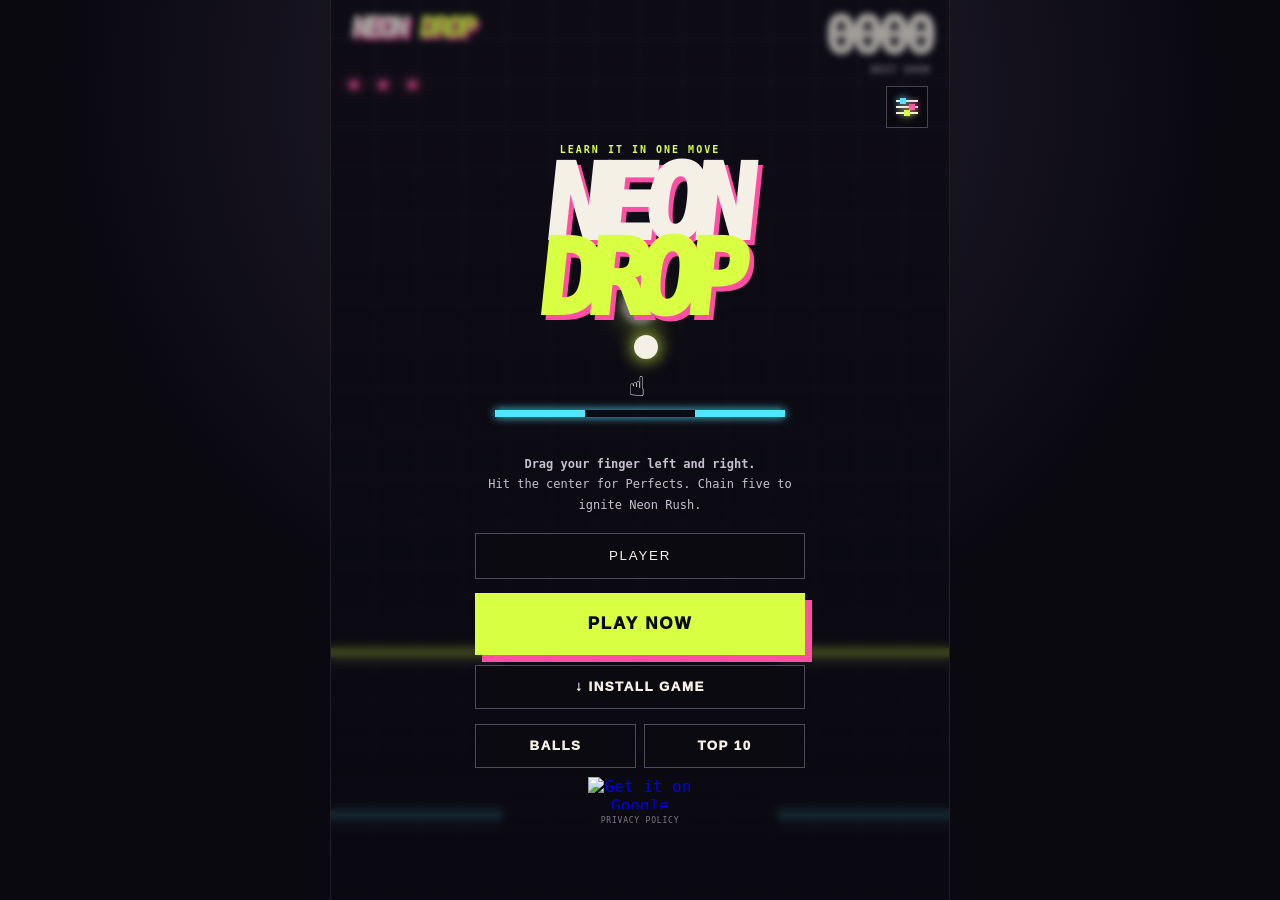
==== commit f285b1c8: "Allow shared display names with player tags" ====
--- a/web/index.html
+++ b/web/index.html
@@ -32,7 +32,7 @@
     #modal{justify-content:flex-start;overflow-y:auto;padding-top:clamp(150px,23vh,220px)}
     #over .primary{margin-bottom:14px}#over .secondary{margin-top:0}#over .secondary+.secondary{margin-top:10px}#victory .result{color:var(--acid);text-shadow:5px 5px var(--hot)}#victory .copy{margin:16px 0 20px}#victory .secondary{margin-top:12px}.modal{justify-content:flex-start;overflow-y:auto;padding-top:calc(max(24px,env(safe-area-inset-top)) + 54px);padding-bottom:calc(max(24px,env(safe-area-inset-bottom)) + 22px)}.modal-content{display:flex;flex:0 0 auto;flex-direction:column;align-items:center;width:100%;margin:auto 0}#modal,#skinsModal{justify-content:flex-start;padding-top:calc(max(24px,env(safe-area-inset-top)) + 54px)}#modal .modal-content,#skinsModal .modal-content{margin:auto 0}.settings-gear{display:grid;place-items:center;width:42px;min-height:42px;padding:0}.tune-icon{display:block;width:22px}.tune-icon i{position:relative;display:block;width:22px;height:2px;margin:4px 0;background:#f4f0e6;box-shadow:0 0 5px #ffffff77}.tune-icon i:after{content:"";position:absolute;top:-2px;width:6px;height:6px;background:var(--cyan);box-shadow:0 0 8px var(--cyan)}.tune-icon i:nth-child(1):after{left:4px}.tune-icon i:nth-child(2):after{left:13px;background:var(--hot);box-shadow:0 0 8px var(--hot)}.tune-icon i:nth-child(3):after{left:8px;background:var(--acid);box-shadow:0 0 8px var(--acid)}.settings-panel{width:min(100%,330px);margin-top:20px}.settings-panel .secondary{display:flex;align-items:center;justify-content:space-between;padding:0 18px}.settings-panel .secondary span{color:var(--acid)}.settings-panel .secondary:disabled{cursor:not-allowed;opacity:.45}.settings-panel .secondary:disabled span{color:#aaa4b7}
     .settings-gear{right:21px}.game.flashes-off .rush.on{opacity:.45;animation:none;box-shadow:none}.game.flashes-off .feedback{text-shadow:2px 2px var(--hot)}.challenge-invite{width:min(100%,330px);margin:17px 0 18px;padding:15px 16px;border:1px solid var(--hot);background:linear-gradient(135deg,#ff4ea318,#52e5ff0d);box-shadow:inset 0 0 24px #ff4ea312}.challenge-invite span,.challenge-invite b,.challenge-invite strong{display:block}.challenge-invite span{overflow:hidden;color:var(--cyan);font-size:9px;font-weight:950;letter-spacing:.16em;text-overflow:ellipsis;white-space:nowrap}.challenge-invite b{margin-top:5px;color:#aaa4b7;font-size:8px;letter-spacing:.18em}.challenge-invite strong{margin-top:8px;color:var(--acid);font-size:24px;line-height:1;text-shadow:2px 2px var(--hot)}.challenge-invite[hidden]{display:none}.store-row{display:flex;justify-content:center;margin-top:9px}.store-badge{display:block;width:104px;height:32px;border-radius:5px;outline:0;text-decoration:none}.play-store img{display:block;width:100%;height:100%;object-fit:contain}.play-store:hover,.play-store:focus-visible{filter:brightness(1.08)}.legal-link{margin-top:7px;color:#81798d;font-size:8px;letter-spacing:.1em;text-decoration:none;text-transform:uppercase}.legal-link:hover,.legal-link:focus-visible{color:var(--cyan)}
-    .leaderboard-tabs{display:grid;grid-template-columns:1fr 1fr;width:min(100%,350px);margin:18px 0 0;border:1px solid #51495e;background:#09080e}.leaderboard-tab{min-height:42px;border:0;background:transparent;color:#aaa4b7;font:inherit;font-size:9px;font-weight:950;letter-spacing:.1em;text-transform:uppercase}.leaderboard-tab.active{background:var(--acid);color:#09080e;box-shadow:inset 0 -4px var(--hot)}.platform-filters{display:grid;grid-template-columns:repeat(4,1fr);gap:5px;width:min(100%,350px);margin:8px 0 0}.platform-filter{min-height:32px;padding:0 4px;border:1px solid #40394b;background:#09080e;color:#aaa4b7;font:inherit;font-size:7px;font-weight:950;letter-spacing:.05em;text-transform:uppercase}.platform-filter.active{border-color:var(--cyan);color:var(--cyan)}.leaderboard-status{width:min(100%,350px);min-height:18px;margin:10px 0 0;color:#aaa4b7;font-size:8px;font-weight:900;letter-spacing:.1em;line-height:1.5;text-align:center;text-transform:uppercase}.leaderboard-actions{display:grid;width:min(100%,350px);margin-top:8px}.leaderboard-actions .secondary{width:100%;margin:0;min-height:40px;font-size:8px}.platform-badge{justify-self:end;padding:2px 4px;border:1px solid currentColor;color:var(--cyan);font-size:6px;letter-spacing:.04em}.global-row{grid-template-columns:24px minmax(0,1fr) auto auto;align-items:center}.global-player{overflow:hidden;text-overflow:ellipsis;white-space:nowrap}
+    .leaderboard-tabs{display:grid;grid-template-columns:1fr 1fr;width:min(100%,350px);margin:18px 0 0;border:1px solid #51495e;background:#09080e}.leaderboard-tab{min-height:42px;border:0;background:transparent;color:#aaa4b7;font:inherit;font-size:9px;font-weight:950;letter-spacing:.1em;text-transform:uppercase}.leaderboard-tab.active{background:var(--acid);color:#09080e;box-shadow:inset 0 -4px var(--hot)}.platform-filters{display:grid;grid-template-columns:repeat(4,1fr);gap:5px;width:min(100%,350px);margin:8px 0 0}.platform-filters[hidden]{display:none!important}.platform-filter{min-height:32px;padding:0 4px;border:1px solid #40394b;background:#09080e;color:#aaa4b7;font:inherit;font-size:7px;font-weight:950;letter-spacing:.05em;text-transform:uppercase}.platform-filter.active{border-color:var(--cyan);color:var(--cyan)}.leaderboard-status{width:min(100%,350px);min-height:18px;margin:10px 0 0;color:#aaa4b7;font-size:8px;font-weight:900;letter-spacing:.1em;line-height:1.5;text-align:center;text-transform:uppercase}.leaderboard-actions{display:grid;width:min(100%,350px);margin-top:8px}.leaderboard-actions .secondary{width:100%;margin:0;min-height:40px;font-size:8px}.platform-badge{justify-self:end;padding:2px 4px;border:1px solid currentColor;color:var(--cyan);font-size:6px;letter-spacing:.04em}.global-row{grid-template-columns:24px minmax(0,1fr) auto auto;align-items:center}.global-player{overflow:hidden;text-overflow:ellipsis;white-space:nowrap}.player-tag{margin-left:5px;color:#81798d;font-size:6px;letter-spacing:.03em}
     .path-options{display:grid;gap:12px;width:min(100%,350px);margin-top:22px}.path-choice{min-height:96px;padding:15px;border:1px solid #51495e;background:#0b0a10;color:var(--paper);font:inherit;text-align:left}.path-choice b,.path-choice small{display:block}.path-choice b{color:var(--acid);font-size:14px;letter-spacing:.11em}.path-choice small{margin-top:8px;color:#c7c0d0;font-size:9px;line-height:1.5}.path-choice:active{border-color:var(--hot);transform:scale(.98)}
   </style>
 </head>
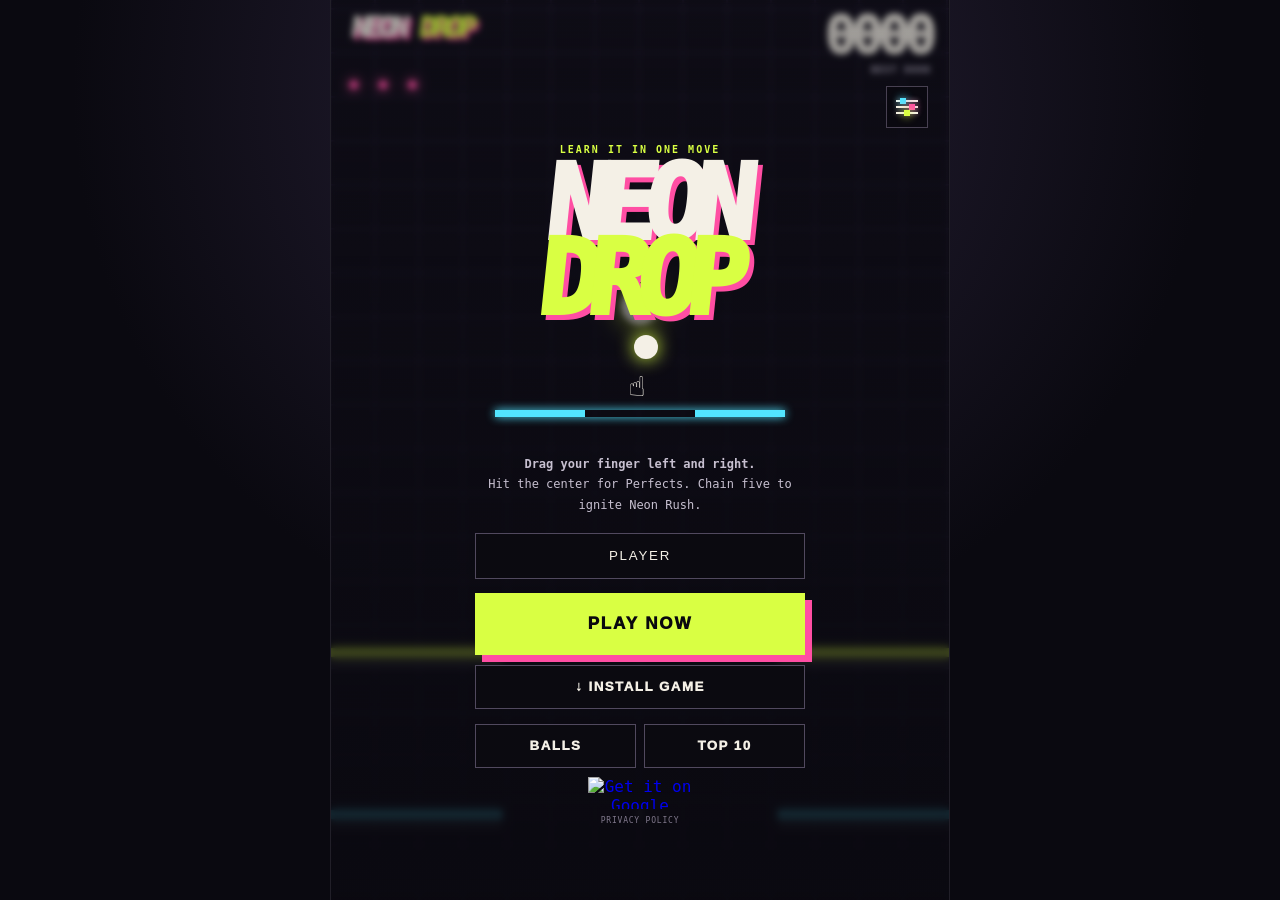
==== commit 0671b6f1: "Connect neondrop.net to AdSense" ====
--- a/web/index.html
+++ b/web/index.html
@@ -9,6 +9,7 @@
   <meta name="keywords" content="Neon Drop, free mobile game, browser arcade game, one finger game, high score game, HTML5 game">
   <meta name="author" content="Donacgreece">
   <meta name="robots" content="index,follow,max-image-preview:large,max-snippet:-1,max-video-preview:-1">
+  <meta name="google-adsense-account" content="ca-pub-9529892005549874">
   <script async src="https://www.googletagmanager.com/gtag/js?id=G-51Q12LBN1S"></script>
   <script>
     window.dataLayer = window.dataLayer || [];
@@ -16,13 +17,13 @@
     gtag('js', new Date());
     gtag('config', 'G-51Q12LBN1S');
   </script>
-  <link rel="canonical" href="https://donacgreece.github.io/NeonDrop/">
+  <link rel="canonical" href="https://neondrop.net/">
   <link rel="icon" href="favicon.png" type="image/png">
   <link rel="apple-touch-icon" href="apple-touch-icon.png">
   <link rel="manifest" href="manifest.webmanifest">
-  <meta property="og:type" content="website"><meta property="og:site_name" content="NEON DROP"><meta property="og:title" content="NEON DROP: One thumb. Zero excuses."><meta property="og:description" content="A free neon arcade game built for mobile. Drag through the gates and chase the Top 10."><meta property="og:url" content="https://donacgreece.github.io/NeonDrop/"><meta property="og:image" content="https://donacgreece.github.io/NeonDrop/og.png">
-  <meta name="twitter:card" content="summary_large_image"><meta name="twitter:title" content="NEON DROP"><meta name="twitter:description" content="One thumb. Zero excuses. Play free in your browser."><meta name="twitter:image" content="https://donacgreece.github.io/NeonDrop/og.png">
-  <script type="application/ld+json">{"@context":"https://schema.org","@type":"VideoGame","name":"NEON DROP","url":"https://donacgreece.github.io/NeonDrop/","image":"https://donacgreece.github.io/NeonDrop/og.png","description":"A free mobile-first neon arcade game with one-finger drag controls and an on-device Top 10 leaderboard.","genre":["Arcade","Casual"],"playMode":"SinglePlayer","gamePlatform":["Web Browser","Mobile"],"applicationCategory":"Game","operatingSystem":"Any","isAccessibleForFree":true,"author":{"@type":"Person","name":"Donacgreece","url":"https://github.com/Donacgreece"}}</script>
+  <meta property="og:type" content="website"><meta property="og:site_name" content="NEON DROP"><meta property="og:title" content="NEON DROP: One thumb. Zero excuses."><meta property="og:description" content="A free neon arcade game built for mobile. Drag through the gates and chase the Top 10."><meta property="og:url" content="https://neondrop.net/"><meta property="og:image" content="https://neondrop.net/og.png">
+  <meta name="twitter:card" content="summary_large_image"><meta name="twitter:title" content="NEON DROP"><meta name="twitter:description" content="One thumb. Zero excuses. Play free in your browser."><meta name="twitter:image" content="https://neondrop.net/og.png">
+  <script type="application/ld+json">{"@context":"https://schema.org","@type":"VideoGame","name":"NEON DROP","url":"https://neondrop.net/","image":"https://neondrop.net/og.png","description":"A free mobile-first neon arcade game with one-finger drag controls and an on-device Top 10 leaderboard.","genre":["Arcade","Casual"],"playMode":"SinglePlayer","gamePlatform":["Web Browser","Mobile"],"applicationCategory":"Game","operatingSystem":"Any","isAccessibleForFree":true,"author":{"@type":"Person","name":"Donacgreece","url":"https://github.com/Donacgreece"}}</script>
   <style>
     :root{--ink:#0a0910;--paper:#f4f0e6;--acid:#d9ff43;--hot:#ff4ea3;--cyan:#52e5ff}*{box-sizing:border-box}html,body{margin:0;width:100%;height:100%;overflow:hidden;background:var(--ink);color:var(--paper);overscroll-behavior:none}body{font-family:ui-monospace,SFMono-Regular,Menlo,Consolas,monospace;touch-action:none;-webkit-font-smoothing:antialiased}.shell{position:fixed;inset:0;display:grid;place-items:center;background:radial-gradient(circle at 50% 10%,#282138,#0a0910 55%)}.game{position:relative;width:min(100vw,620px);height:100dvh;overflow:hidden;background:#100e18;isolation:isolate;border-inline:1px solid #ffffff12}.game:after{content:"";position:absolute;z-index:4;inset:0;pointer-events:none;opacity:.1;background:repeating-linear-gradient(0deg,transparent 0 3px,#fff 4px);mix-blend-mode:overlay}canvas{position:absolute;inset:0;width:100%;height:100%;display:block}.hud{position:absolute;z-index:5;inset:max(16px,env(safe-area-inset-top)) 18px auto;display:flex;justify-content:space-between;width:calc(100% - 36px);pointer-events:none}.logo{font-weight:950;font-size:clamp(18px,5vw,28px);line-height:.85;letter-spacing:-.12em;transform:skew(-8deg);text-shadow:3px 3px var(--hot)}.logo span{color:var(--acid)}.score{text-align:right;font-size:clamp(30px,9vw,52px);font-weight:950;line-height:.8;letter-spacing:-.09em}.score small{display:block;margin-top:9px;font-size:9px;letter-spacing:.14em;color:#aaa4b7}.lives{position:absolute;z-index:6;top:calc(max(16px,env(safe-area-inset-top)) + 58px);left:18px;color:var(--hot);letter-spacing:5px;text-shadow:0 0 12px var(--hot)}.screen{position:absolute;z-index:10;inset:0;display:flex;flex-direction:column;align-items:center;justify-content:center;padding:calc(max(24px,env(safe-area-inset-top)) + 28px) 24px calc(max(22px,env(safe-area-inset-bottom)) + 18px);text-align:center;background:linear-gradient(#0a091055,#0a0910ee);backdrop-filter:blur(3px);transition:.2s}.screen.hidden{opacity:0;visibility:hidden;pointer-events:none}.eyebrow{margin:0 0 12px;color:var(--acid);font-size:10px;font-weight:900;letter-spacing:.2em;text-transform:uppercase}h1{margin:0;font-size:clamp(56px,18vw,104px);line-height:.72;letter-spacing:-.13em;font-weight:950;transform:skew(-6deg);text-shadow:5px 5px var(--hot)}h1 span{display:block;color:var(--acid)}.copy{max-width:350px;margin:24px 0 18px;color:#c7c0d0;font-size:12px;line-height:1.7}.demo{position:relative;width:min(78vw,290px);height:95px;margin:18px 0 0}.demo:after{content:"";position:absolute;left:0;right:0;bottom:13px;height:7px;background:linear-gradient(90deg,var(--cyan) 0 31%,transparent 31% 69%,var(--cyan) 69%);box-shadow:0 0 10px var(--cyan)}.demo-ball{position:absolute;z-index:2;left:48%;top:0;width:24px;height:24px;border-radius:50%;background:var(--paper);box-shadow:0 0 18px var(--acid);animation:slide 2.2s ease-in-out infinite}.hand{position:absolute;z-index:2;left:46%;top:35px;font-size:28px;animation:slide 2.2s ease-in-out infinite}@keyframes slide{0%,100%{transform:translateX(-68px)}50%{transform:translateX(68px)}}.name{width:min(100%,330px);height:46px;margin:0 0 12px;border:1px solid #51495e;outline:0;background:#0b0a10;color:var(--paper);text-align:center;text-transform:uppercase;letter-spacing:.13em}.name:focus{border-color:var(--acid)}.primary,.secondary{width:min(100%,330px);min-height:62px;border:0;font-weight:950;text-transform:uppercase;letter-spacing:.11em;cursor:pointer}.primary{color:#09080e;background:var(--acid);box-shadow:7px 7px var(--hot);font-size:17px}.primary:active{transform:translate(4px,4px);box-shadow:3px 3px var(--hot)}.secondary{margin-top:17px;min-height:48px;border:1px solid #51495e;color:var(--paper);background:#0b0a10}.sound{position:absolute;z-index:12;top:calc(max(16px,env(safe-area-inset-top)) + 70px);right:18px;min-height:34px;padding:0 10px;border:1px solid #484152;color:#aaa4b7;background:#0a0910bb;font-size:8px;letter-spacing:.12em}.count{font-size:clamp(110px,35vw,190px);font-weight:950;color:var(--acid);text-shadow:7px 7px var(--hot)}.result{font-size:clamp(74px,24vw,128px);font-weight:950;letter-spacing:-.12em}.board{width:min(100%,350px);margin:15px 0;padding:15px 18px;border:1px solid #40394b;background:#07060cb8}.board h2{display:flex;justify-content:space-between;margin:0 0 9px;font-size:10px;letter-spacing:.13em;color:#aaa4b7}.row{display:grid;grid-template-columns:28px 1fr auto;gap:8px;padding:5px 0;text-align:left;font-size:11px}.row b{color:var(--acid)}.modal{background:#0a0910f7}.close{position:absolute;right:20px;top:max(20px,env(safe-area-inset-top));width:44px;height:44px;border:1px solid #51495e;background:transparent;color:#fff;font-size:24px}.hint{position:absolute;z-index:5;bottom:calc(max(25px,env(safe-area-inset-bottom)) + 18px);left:50%;transform:translateX(-50%);font-size:9px;letter-spacing:.16em;color:#aaa4b7;white-space:nowrap}.sr-only{position:absolute;width:1px;height:1px;overflow:hidden;clip:rect(0,0,0,0)}@media(prefers-reduced-motion:reduce){*{animation:none!important;transition:none!important}}
     .count.resume-count{width:100%;max-width:92vw;font-size:clamp(52px,15vw,82px);line-height:.9;letter-spacing:-.04em;overflow-wrap:anywhere;text-align:center;text-shadow:4px 4px var(--hot)}
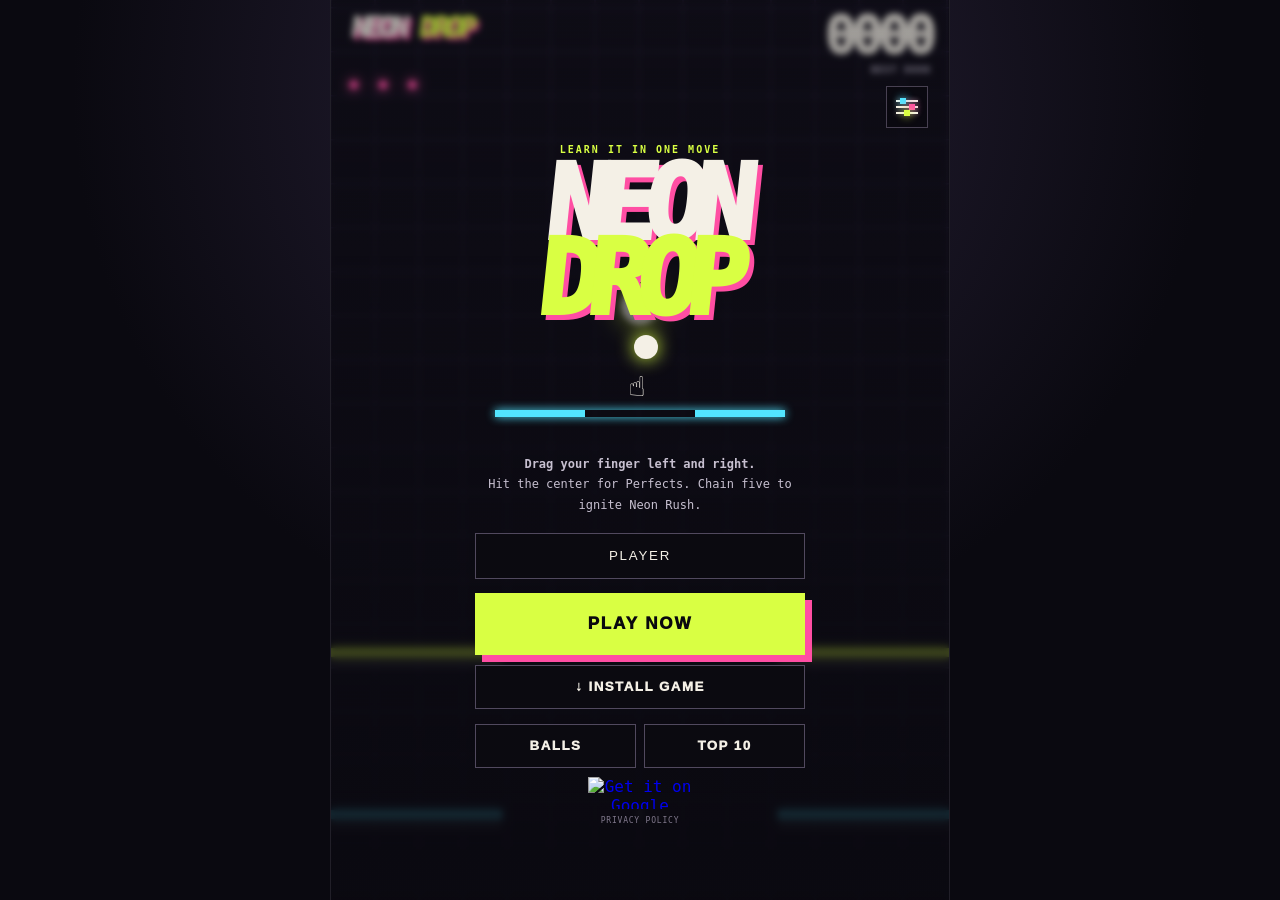
==== commit e036afa0: "Center the iOS install instructions" ====
--- a/web/index.html
+++ b/web/index.html
@@ -31,6 +31,9 @@
     .name{margin-bottom:14px}.menu-row{margin-top:15px}#skinsModal{justify-content:flex-start;overflow-y:auto;padding-top:calc(max(28px,env(safe-area-inset-top)) + 24px)}.skin-card{position:relative;min-height:122px;padding:22px 9px 12px}.skin-card.locked{opacity:.82}.skin-card.locked .skin-orb{opacity:.62}.skin-state{position:absolute;top:7px;left:0;right:0;color:var(--acid);font-size:7px;font-weight:950;letter-spacing:.15em}.skin-card.locked .skin-state{color:var(--hot)}.skin-card small{min-height:20px;color:#d4cddd;font-size:7px;font-weight:800;letter-spacing:.03em}.skin-meter{display:block;width:88%;height:4px;margin:8px auto 0;background:#302a38;overflow:hidden}.skin-meter i{display:block;width:var(--progress);height:100%;background:linear-gradient(90deg,var(--hot),var(--acid));box-shadow:0 0 7px var(--acid)}
     #skinsModal .skin-grid{margin-top:27px}
     #modal{justify-content:flex-start;overflow-y:auto;padding-top:clamp(150px,23vh,220px)}
+    #installModal{justify-content:center}
+    #installModal h1{font-size:clamp(42px,14vw,56px)!important}
+    @media(max-height:740px){#installModal{justify-content:flex-start}#installModal>.eyebrow{margin-top:auto}#installModal>#installDone{margin-bottom:auto}}
     #over .primary{margin-bottom:14px}#over .secondary{margin-top:0}#over .secondary+.secondary{margin-top:10px}#victory .result{color:var(--acid);text-shadow:5px 5px var(--hot)}#victory .copy{margin:16px 0 20px}#victory .secondary{margin-top:12px}.modal{justify-content:flex-start;overflow-y:auto;padding-top:calc(max(24px,env(safe-area-inset-top)) + 54px);padding-bottom:calc(max(24px,env(safe-area-inset-bottom)) + 22px)}.modal-content{display:flex;flex:0 0 auto;flex-direction:column;align-items:center;width:100%;margin:auto 0}#modal,#skinsModal{justify-content:flex-start;padding-top:calc(max(24px,env(safe-area-inset-top)) + 54px)}#modal .modal-content,#skinsModal .modal-content{margin:auto 0}.settings-gear{display:grid;place-items:center;width:42px;min-height:42px;padding:0}.tune-icon{display:block;width:22px}.tune-icon i{position:relative;display:block;width:22px;height:2px;margin:4px 0;background:#f4f0e6;box-shadow:0 0 5px #ffffff77}.tune-icon i:after{content:"";position:absolute;top:-2px;width:6px;height:6px;background:var(--cyan);box-shadow:0 0 8px var(--cyan)}.tune-icon i:nth-child(1):after{left:4px}.tune-icon i:nth-child(2):after{left:13px;background:var(--hot);box-shadow:0 0 8px var(--hot)}.tune-icon i:nth-child(3):after{left:8px;background:var(--acid);box-shadow:0 0 8px var(--acid)}.settings-panel{width:min(100%,330px);margin-top:20px}.settings-panel .secondary{display:flex;align-items:center;justify-content:space-between;padding:0 18px}.settings-panel .secondary span{color:var(--acid)}.settings-panel .secondary:disabled{cursor:not-allowed;opacity:.45}.settings-panel .secondary:disabled span{color:#aaa4b7}
     .settings-gear{right:21px}.game.flashes-off .rush.on{opacity:.45;animation:none;box-shadow:none}.game.flashes-off .feedback{text-shadow:2px 2px var(--hot)}.challenge-invite{width:min(100%,330px);margin:17px 0 18px;padding:15px 16px;border:1px solid var(--hot);background:linear-gradient(135deg,#ff4ea318,#52e5ff0d);box-shadow:inset 0 0 24px #ff4ea312}.challenge-invite span,.challenge-invite b,.challenge-invite strong{display:block}.challenge-invite span{overflow:hidden;color:var(--cyan);font-size:9px;font-weight:950;letter-spacing:.16em;text-overflow:ellipsis;white-space:nowrap}.challenge-invite b{margin-top:5px;color:#aaa4b7;font-size:8px;letter-spacing:.18em}.challenge-invite strong{margin-top:8px;color:var(--acid);font-size:24px;line-height:1;text-shadow:2px 2px var(--hot)}.challenge-invite[hidden]{display:none}.store-row{display:flex;justify-content:center;margin-top:9px}.store-badge{display:block;width:104px;height:32px;border-radius:5px;outline:0;text-decoration:none}.play-store img{display:block;width:100%;height:100%;object-fit:contain}.play-store:hover,.play-store:focus-visible{filter:brightness(1.08)}.legal-link{margin-top:7px;color:#81798d;font-size:8px;letter-spacing:.1em;text-decoration:none;text-transform:uppercase}.legal-link:hover,.legal-link:focus-visible{color:var(--cyan)}
     .leaderboard-tabs{display:grid;grid-template-columns:1fr 1fr;width:min(100%,350px);margin:18px 0 0;border:1px solid #51495e;background:#09080e}.leaderboard-tab{min-height:42px;border:0;background:transparent;color:#aaa4b7;font:inherit;font-size:9px;font-weight:950;letter-spacing:.1em;text-transform:uppercase}.leaderboard-tab.active{background:var(--acid);color:#09080e;box-shadow:inset 0 -4px var(--hot)}.platform-filters{display:grid;grid-template-columns:repeat(4,1fr);gap:5px;width:min(100%,350px);margin:8px 0 0}.platform-filters[hidden]{display:none!important}.platform-filter{min-height:32px;padding:0 4px;border:1px solid #40394b;background:#09080e;color:#aaa4b7;font:inherit;font-size:7px;font-weight:950;letter-spacing:.05em;text-transform:uppercase}.platform-filter.active{border-color:var(--cyan);color:var(--cyan)}.leaderboard-status{width:min(100%,350px);min-height:18px;margin:10px 0 0;color:#aaa4b7;font-size:8px;font-weight:900;letter-spacing:.1em;line-height:1.5;text-align:center;text-transform:uppercase}.leaderboard-actions{display:grid;width:min(100%,350px);margin-top:8px}.leaderboard-actions .secondary{width:100%;margin:0;min-height:40px;font-size:8px}.platform-badge{justify-self:end;padding:2px 4px;border:1px solid currentColor;color:var(--cyan);font-size:6px;letter-spacing:.04em}.global-row{grid-template-columns:24px minmax(0,1fr) auto auto;align-items:center}.global-player{overflow:hidden;text-overflow:ellipsis;white-space:nowrap}.player-tag{margin-left:5px;color:#81798d;font-size:6px;letter-spacing:.03em}
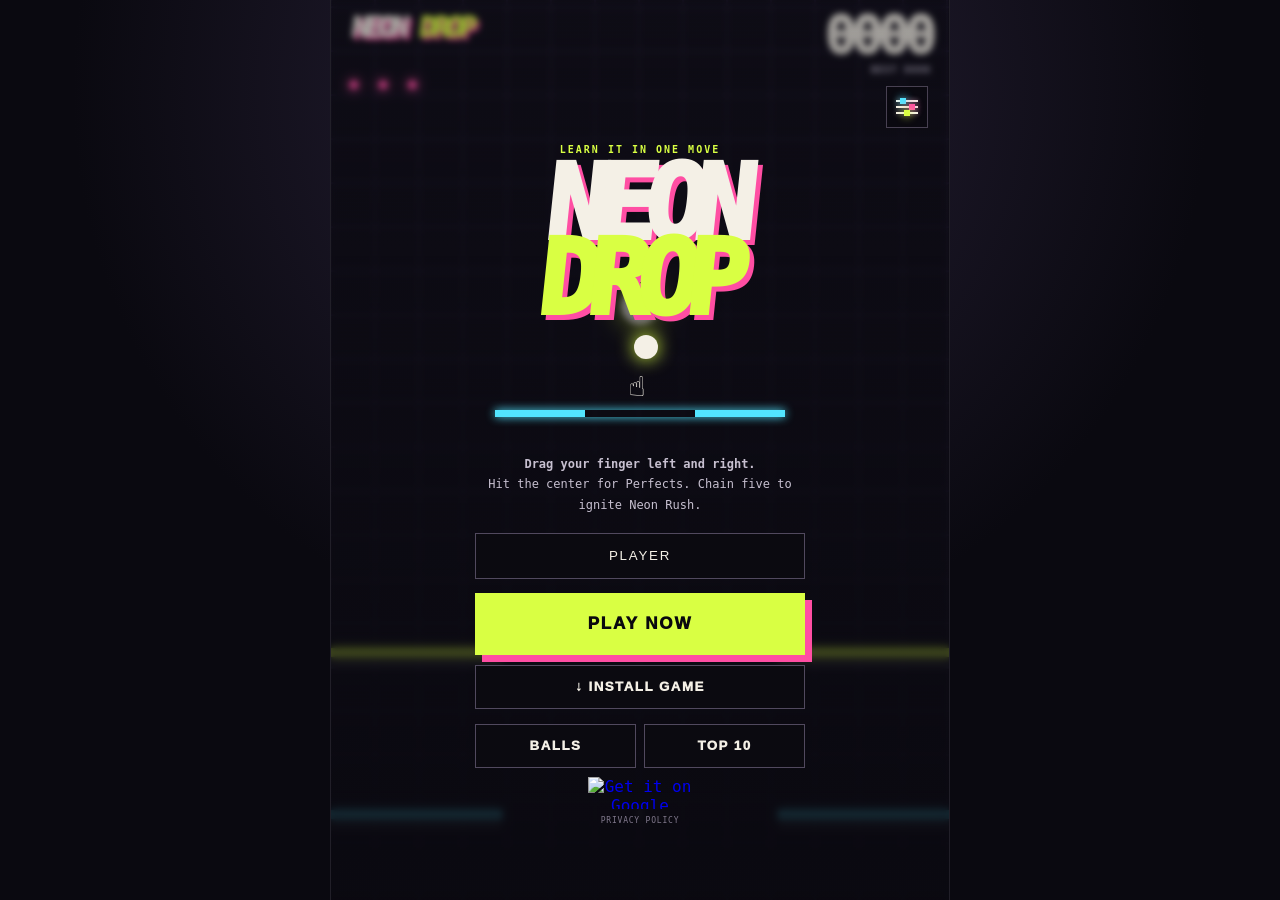
==== commit f4a9e692: "Redirect GitHub Pages traffic to neondrop.net" ====
--- a/web/index.html
+++ b/web/index.html
@@ -2,6 +2,12 @@
 <html lang="en">
 <head>
   <meta charset="utf-8">
+  <script>
+    if (location.hostname.toLowerCase() === 'donacgreece.github.io') {
+      const path = location.pathname.replace(/^\/NeonDrop(?=\/|$)/i, '') || '/';
+      location.replace(`https://neondrop.net${path}${location.search}${location.hash}`);
+    }
+  </script>
   <meta name="viewport" content="width=device-width,initial-scale=1,maximum-scale=1,user-scalable=no,viewport-fit=cover">
   <meta name="theme-color" content="#0a0910">
   <title>NEON DROP: Free Mobile Arcade Game</title>
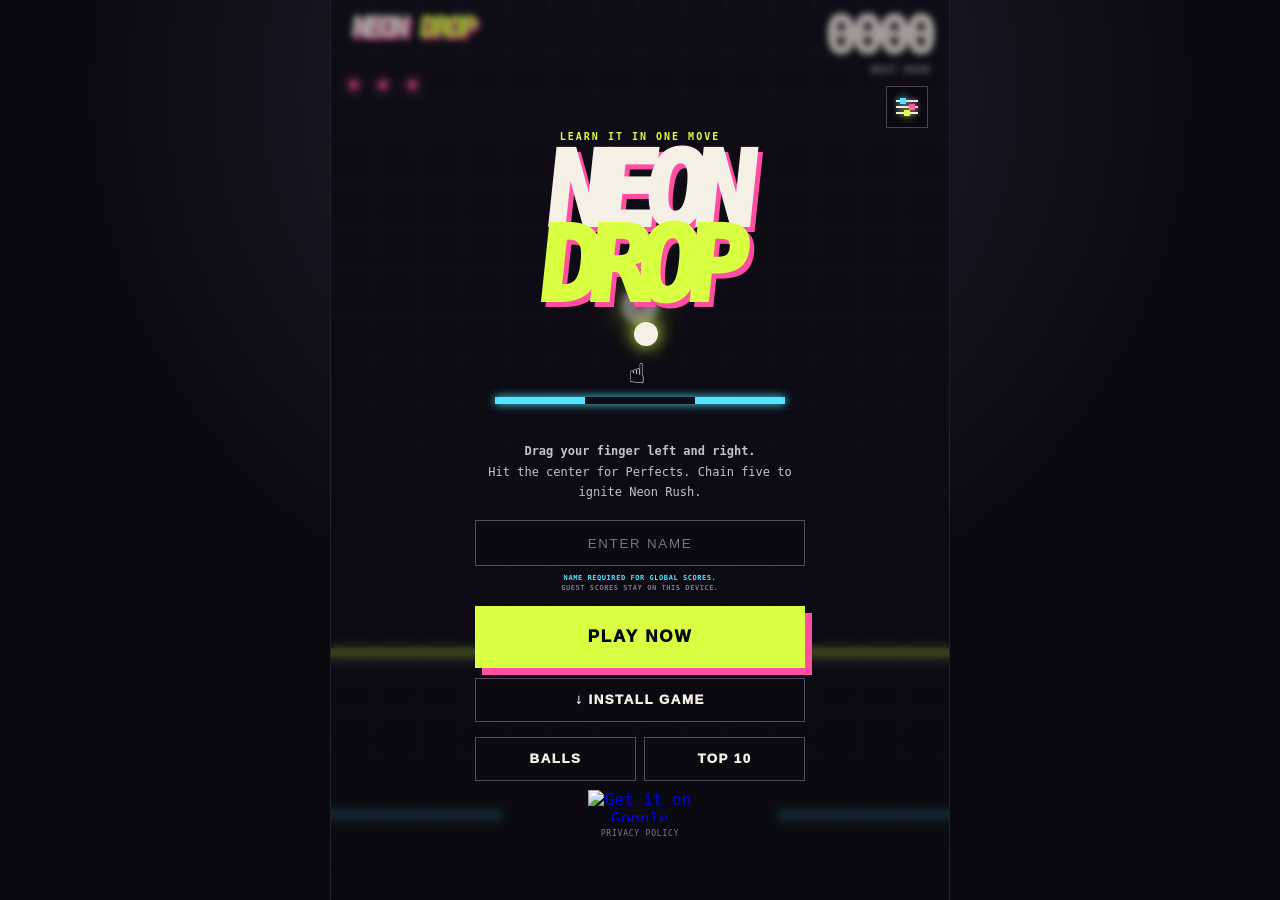
==== commit e6581f52: "Improve guest score publishing" ====
--- a/web/index.html
+++ b/web/index.html
@@ -43,14 +43,15 @@
     #over .primary{margin-bottom:14px}#over .secondary{margin-top:0}#over .secondary+.secondary{margin-top:10px}#victory .result{color:var(--acid);text-shadow:5px 5px var(--hot)}#victory .copy{margin:16px 0 20px}#victory .secondary{margin-top:12px}.modal{justify-content:flex-start;overflow-y:auto;padding-top:calc(max(24px,env(safe-area-inset-top)) + 54px);padding-bottom:calc(max(24px,env(safe-area-inset-bottom)) + 22px)}.modal-content{display:flex;flex:0 0 auto;flex-direction:column;align-items:center;width:100%;margin:auto 0}#modal,#skinsModal{justify-content:flex-start;padding-top:calc(max(24px,env(safe-area-inset-top)) + 54px)}#modal .modal-content,#skinsModal .modal-content{margin:auto 0}.settings-gear{display:grid;place-items:center;width:42px;min-height:42px;padding:0}.tune-icon{display:block;width:22px}.tune-icon i{position:relative;display:block;width:22px;height:2px;margin:4px 0;background:#f4f0e6;box-shadow:0 0 5px #ffffff77}.tune-icon i:after{content:"";position:absolute;top:-2px;width:6px;height:6px;background:var(--cyan);box-shadow:0 0 8px var(--cyan)}.tune-icon i:nth-child(1):after{left:4px}.tune-icon i:nth-child(2):after{left:13px;background:var(--hot);box-shadow:0 0 8px var(--hot)}.tune-icon i:nth-child(3):after{left:8px;background:var(--acid);box-shadow:0 0 8px var(--acid)}.settings-panel{width:min(100%,330px);margin-top:20px}.settings-panel .secondary{display:flex;align-items:center;justify-content:space-between;padding:0 18px}.settings-panel .secondary span{color:var(--acid)}.settings-panel .secondary:disabled{cursor:not-allowed;opacity:.45}.settings-panel .secondary:disabled span{color:#aaa4b7}
     .settings-gear{right:21px}.game.flashes-off .rush.on{opacity:.45;animation:none;box-shadow:none}.game.flashes-off .feedback{text-shadow:2px 2px var(--hot)}.challenge-invite{width:min(100%,330px);margin:17px 0 18px;padding:15px 16px;border:1px solid var(--hot);background:linear-gradient(135deg,#ff4ea318,#52e5ff0d);box-shadow:inset 0 0 24px #ff4ea312}.challenge-invite span,.challenge-invite b,.challenge-invite strong{display:block}.challenge-invite span{overflow:hidden;color:var(--cyan);font-size:9px;font-weight:950;letter-spacing:.16em;text-overflow:ellipsis;white-space:nowrap}.challenge-invite b{margin-top:5px;color:#aaa4b7;font-size:8px;letter-spacing:.18em}.challenge-invite strong{margin-top:8px;color:var(--acid);font-size:24px;line-height:1;text-shadow:2px 2px var(--hot)}.challenge-invite[hidden]{display:none}.store-row{display:flex;justify-content:center;margin-top:9px}.store-badge{display:block;width:104px;height:32px;border-radius:5px;outline:0;text-decoration:none}.play-store img{display:block;width:100%;height:100%;object-fit:contain}.play-store:hover,.play-store:focus-visible{filter:brightness(1.08)}.legal-link{margin-top:7px;color:#81798d;font-size:8px;letter-spacing:.1em;text-decoration:none;text-transform:uppercase}.legal-link:hover,.legal-link:focus-visible{color:var(--cyan)}
     .leaderboard-tabs{display:grid;grid-template-columns:1fr 1fr;width:min(100%,350px);margin:18px 0 0;border:1px solid #51495e;background:#09080e}.leaderboard-tab{min-height:42px;border:0;background:transparent;color:#aaa4b7;font:inherit;font-size:9px;font-weight:950;letter-spacing:.1em;text-transform:uppercase}.leaderboard-tab.active{background:var(--acid);color:#09080e;box-shadow:inset 0 -4px var(--hot)}.platform-filters{display:grid;grid-template-columns:repeat(4,1fr);gap:5px;width:min(100%,350px);margin:8px 0 0}.platform-filters[hidden]{display:none!important}.platform-filter{min-height:32px;padding:0 4px;border:1px solid #40394b;background:#09080e;color:#aaa4b7;font:inherit;font-size:7px;font-weight:950;letter-spacing:.05em;text-transform:uppercase}.platform-filter.active{border-color:var(--cyan);color:var(--cyan)}.leaderboard-status{width:min(100%,350px);min-height:18px;margin:10px 0 0;color:#aaa4b7;font-size:8px;font-weight:900;letter-spacing:.1em;line-height:1.5;text-align:center;text-transform:uppercase}.leaderboard-actions{display:grid;width:min(100%,350px);margin-top:8px}.leaderboard-actions .secondary{width:100%;margin:0;min-height:40px;font-size:8px}.platform-badge{justify-self:end;padding:2px 4px;border:1px solid currentColor;color:var(--cyan);font-size:6px;letter-spacing:.04em}.global-row{grid-template-columns:24px minmax(0,1fr) auto auto;align-items:center}.global-player{overflow:hidden;text-overflow:ellipsis;white-space:nowrap}.player-tag{margin-left:5px;color:#81798d;font-size:6px;letter-spacing:.03em}
+    .name-note{width:min(100%,330px);margin:-7px 0 12px;color:#81798d;font-size:7px;font-weight:800;letter-spacing:.08em;line-height:1.45;text-transform:uppercase}.name-note strong{color:var(--cyan)}.global-publish{width:min(100%,330px);margin:0 0 14px;padding:12px;border:1px solid var(--cyan);background:#09080ee8}.global-publish[hidden]{display:none}.global-publish p{margin:0 0 9px;color:#c7c0d0;font-size:8px;font-weight:800;letter-spacing:.06em;line-height:1.45;text-transform:uppercase}.global-publish p strong{color:var(--acid)}.global-publish .name{height:40px;margin-bottom:8px}.global-publish .secondary{min-height:40px;margin:0;font-size:8px}.publish-status{display:block;min-height:11px;margin-top:7px;color:var(--hot);font-size:7px;letter-spacing:.07em}
     .path-options{display:grid;gap:12px;width:min(100%,350px);margin-top:22px}.path-choice{min-height:96px;padding:15px;border:1px solid #51495e;background:#0b0a10;color:var(--paper);font:inherit;text-align:left}.path-choice b,.path-choice small{display:block}.path-choice b{color:var(--acid);font-size:14px;letter-spacing:.11em}.path-choice small{margin-top:8px;color:#c7c0d0;font-size:9px;line-height:1.5}.path-choice:active{border-color:var(--hot);transform:scale(.98)}
   </style>
 </head>
 <body>
 <main class="shell"><section class="game" aria-label="Neon Drop arcade game"><canvas id="canvas" aria-hidden="true"></canvas><header class="hud"><div class="logo">NEON <span>DROP</span></div><div class="score"><span id="score">0000</span><small>BEST <span id="best">0000</span></small></div></header><div class="lives" id="lives">● ● ●</div><div class="combo" id="combo"><strong id="multiplier">X2</strong><small id="comboText">2 PERFECT</small></div><div class="game-status" id="gameStatus" aria-live="polite"></div><div class="rush" id="rush"></div><div class="feedback" id="feedback">MAX RUSH</div><button class="sound settings-gear" id="settings" aria-label="Settings"><span class="tune-icon" aria-hidden="true"><i></i><i></i><i></i></span></button><div class="hint hidden" id="hint">DRAG THE BALL LEFT ↔ RIGHT</div>
-<section class="screen" id="intro"><p class="eyebrow">Learn it in one move</p><h1>NEON<span>DROP</span></h1><div class="demo" id="introDemo"><span class="demo-ball"></span><span class="hand">☝</span></div><p class="copy" id="introCopy"><strong>Drag your finger left and right.</strong><br>Hit the center for Perfects. Chain five to ignite Neon Rush.</p><div class="challenge-invite" id="challengeInvite" hidden><span id="challengePlayer">PLAYER</span><b>CHALLENGED YOU</b><strong>BEAT <span id="challengeScore">0000</span></strong></div><input class="name" id="name" maxlength="12" value="PLAYER" aria-label="Player name"><button class="primary" id="play">Play now</button><button class="secondary" id="install" hidden>↓ Install game</button><div class="menu-row"><button class="secondary" id="skins">Balls</button><button class="secondary" id="top">Top 10</button></div><div class="store-row"><a class="store-badge play-store" href="https://play.google.com/store/apps/details?id=com.donacgreece.neondrop" target="_blank" rel="noopener noreferrer" aria-label="Get NEON DROP on Google Play"><img src="https://play.google.com/intl/en_us/badges/static/images/badges/en_badge_web_generic.png" alt="Get it on Google Play"></a></div><a class="legal-link" href="privacy.html">Privacy Policy</a></section>
+<section class="screen" id="intro"><p class="eyebrow">Learn it in one move</p><h1>NEON<span>DROP</span></h1><div class="demo" id="introDemo"><span class="demo-ball"></span><span class="hand">☝</span></div><p class="copy" id="introCopy"><strong>Drag your finger left and right.</strong><br>Hit the center for Perfects. Chain five to ignite Neon Rush.</p><div class="challenge-invite" id="challengeInvite" hidden><span id="challengePlayer">PLAYER</span><b>CHALLENGED YOU</b><strong>BEAT <span id="challengeScore">0000</span></strong></div><input class="name" id="name" maxlength="12" placeholder="ENTER NAME" autocomplete="nickname" aria-label="Player name"><p class="name-note"><strong>Name required for Global scores.</strong><br>Guest scores stay on this device.</p><button class="primary" id="play">Play now</button><button class="secondary" id="install" hidden>↓ Install game</button><div class="menu-row"><button class="secondary" id="skins">Balls</button><button class="secondary" id="top">Top 10</button></div><div class="store-row"><a class="store-badge play-store" href="https://play.google.com/store/apps/details?id=com.donacgreece.neondrop" target="_blank" rel="noopener noreferrer" aria-label="Get NEON DROP on Google Play"><img src="https://play.google.com/intl/en_us/badges/static/images/badges/en_badge_web_generic.png" alt="Get it on Google Play"></a></div><a class="legal-link" href="privacy.html">Privacy Policy</a></section>
 <section class="screen hidden" id="countdown"><p class="eyebrow">Finger on the ball</p><div class="count" id="count">3</div><p class="copy">Move it over the first gap.</p></section>
-<section class="screen hidden" id="over"><p class="eyebrow">Score saved on this device</p><div class="result" id="result">0000</div><p class="copy" id="resultText">ONE MORE RUN?</p><div class="stats"><span>PERFECTS<b id="perfectStat">0</b></span><span>BEST COMBO<b id="comboStat">0</b></span><span>GATES<b id="gateStat">0</b></span></div><button class="primary" id="again">Go again</button><button class="secondary" id="share">Challenge a friend ↗</button><button class="secondary" id="home">Home</button></section>
+<section class="screen hidden" id="over"><p class="eyebrow">Score saved on this device</p><div class="result" id="result">0000</div><p class="copy" id="resultText">ONE MORE RUN?</p><div class="stats"><span>PERFECTS<b id="perfectStat">0</b></span><span>BEST COMBO<b id="comboStat">0</b></span><span>GATES<b id="gateStat">0</b></span></div><div class="global-publish" id="globalPublish" hidden><p><strong>Global score ready.</strong><br>Choose a name to publish this run.</p><input class="name" id="publishName" maxlength="12" placeholder="ENTER NAME" autocomplete="nickname" aria-label="Name for global score"><button class="secondary" id="publishScore" type="button">Publish score</button><small class="publish-status" id="publishStatus" aria-live="polite"></small></div><button class="primary" id="again">Go again</button><button class="secondary" id="share">Challenge a friend ↗</button><button class="secondary" id="home">Home</button></section>
 <section class="screen hidden" id="victory"><p class="eyebrow">Final Drop cleared</p><div class="result" id="victoryScore">0000</div><p class="copy"><strong>RUN COMPLETE</strong><br>Your score is safe. Bank it now or enter Overtime for bonus points.</p><button class="primary" id="bankScore">Bank score</button><button class="secondary" id="overtime">Enter Overtime</button></section>
 <section class="screen hidden" id="pathScreen"><p class="eyebrow" id="pathGate">Gate 100 cleared</p><h1 style="font-size:52px">CHOOSE<span>YOUR PATH</span></h1><p class="copy">Pick one permanent modifier for this run. Tap an option to continue immediately.</p><div class="path-options"><button class="path-choice" id="pathA"><b>PATH A</b><small>Choose your modifier.</small></button><button class="path-choice" id="pathB"><b>PATH B</b><small>Choose your modifier.</small></button></div></section>
 <section class="screen modal hidden" id="modal"><button class="close" id="close" aria-label="Close">×</button><div class="modal-content"><p class="eyebrow" id="boardEyebrow">Worldwide scores</p><h1 style="font-size:62px">TOP<span>10</span></h1><div class="leaderboard-tabs" role="tablist" aria-label="Leaderboard type"><button class="leaderboard-tab" id="localBoardTab" type="button" role="tab" aria-selected="false">This device</button><button class="leaderboard-tab active" id="globalBoardTab" type="button" role="tab" aria-selected="true">Global</button></div><div class="platform-filters" id="platformFilters" aria-label="Filter global scores by platform"><button class="platform-filter active" type="button" data-platform="all">All</button><button class="platform-filter" type="button" data-platform="android">Android</button><button class="platform-filter" type="button" data-platform="ios">iOS</button><button class="platform-filter" type="button" data-platform="web">Web</button></div><div class="board" id="fullBoard"></div><p class="leaderboard-status" id="globalBoardStatus" hidden></p><div class="leaderboard-actions" id="globalBoardActions"><button class="secondary" id="refreshGlobal" type="button">Refresh scores</button></div></div></section>
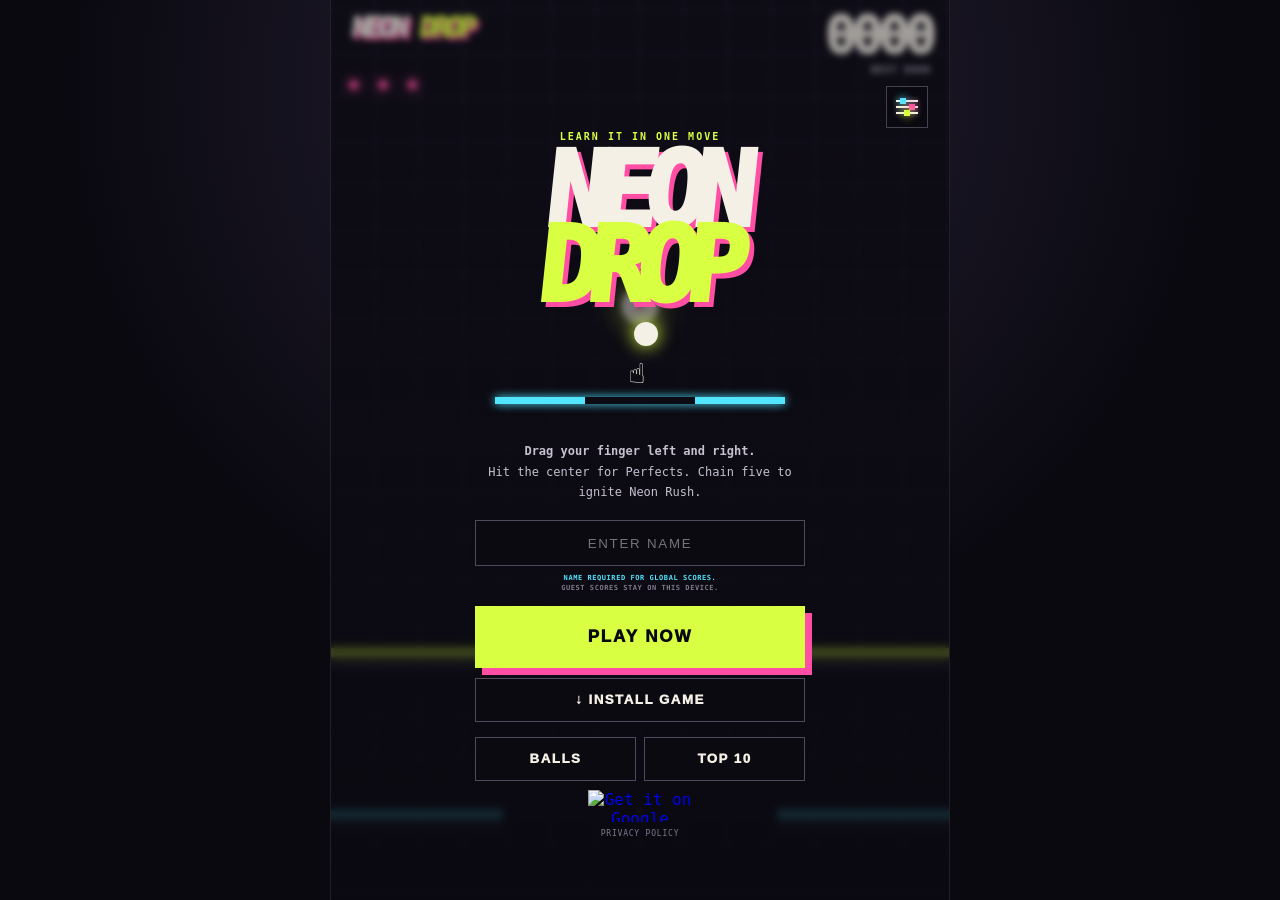
==== commit 620caf5f: "Add player profile name changes" ====
--- a/web/index.html
+++ b/web/index.html
@@ -40,7 +40,7 @@
     #installModal{justify-content:center}
     #installModal h1{font-size:clamp(42px,14vw,56px)!important}
     @media(max-height:740px){#installModal{justify-content:flex-start}#installModal>.eyebrow{margin-top:auto}#installModal>#installDone{margin-bottom:auto}}
-    #over .primary{margin-bottom:14px}#over .secondary{margin-top:0}#over .secondary+.secondary{margin-top:10px}#victory .result{color:var(--acid);text-shadow:5px 5px var(--hot)}#victory .copy{margin:16px 0 20px}#victory .secondary{margin-top:12px}.modal{justify-content:flex-start;overflow-y:auto;padding-top:calc(max(24px,env(safe-area-inset-top)) + 54px);padding-bottom:calc(max(24px,env(safe-area-inset-bottom)) + 22px)}.modal-content{display:flex;flex:0 0 auto;flex-direction:column;align-items:center;width:100%;margin:auto 0}#modal,#skinsModal{justify-content:flex-start;padding-top:calc(max(24px,env(safe-area-inset-top)) + 54px)}#modal .modal-content,#skinsModal .modal-content{margin:auto 0}.settings-gear{display:grid;place-items:center;width:42px;min-height:42px;padding:0}.tune-icon{display:block;width:22px}.tune-icon i{position:relative;display:block;width:22px;height:2px;margin:4px 0;background:#f4f0e6;box-shadow:0 0 5px #ffffff77}.tune-icon i:after{content:"";position:absolute;top:-2px;width:6px;height:6px;background:var(--cyan);box-shadow:0 0 8px var(--cyan)}.tune-icon i:nth-child(1):after{left:4px}.tune-icon i:nth-child(2):after{left:13px;background:var(--hot);box-shadow:0 0 8px var(--hot)}.tune-icon i:nth-child(3):after{left:8px;background:var(--acid);box-shadow:0 0 8px var(--acid)}.settings-panel{width:min(100%,330px);margin-top:20px}.settings-panel .secondary{display:flex;align-items:center;justify-content:space-between;padding:0 18px}.settings-panel .secondary span{color:var(--acid)}.settings-panel .secondary:disabled{cursor:not-allowed;opacity:.45}.settings-panel .secondary:disabled span{color:#aaa4b7}
+    #over .primary{margin-bottom:14px}#over .secondary{margin-top:0}#over .secondary+.secondary{margin-top:10px}#victory .result{color:var(--acid);text-shadow:5px 5px var(--hot)}#victory .copy{margin:16px 0 20px}#victory .secondary{margin-top:12px}.modal{justify-content:flex-start;overflow-y:auto;padding-top:calc(max(24px,env(safe-area-inset-top)) + 54px);padding-bottom:calc(max(24px,env(safe-area-inset-bottom)) + 22px)}.modal-content{display:flex;flex:0 0 auto;flex-direction:column;align-items:center;width:100%;margin:auto 0}#modal,#skinsModal{justify-content:flex-start;padding-top:calc(max(24px,env(safe-area-inset-top)) + 54px)}#modal .modal-content,#skinsModal .modal-content{margin:auto 0}.settings-gear{display:grid;place-items:center;width:42px;min-height:42px;padding:0}.tune-icon{display:block;width:22px}.tune-icon i{position:relative;display:block;width:22px;height:2px;margin:4px 0;background:#f4f0e6;box-shadow:0 0 5px #ffffff77}.tune-icon i:after{content:"";position:absolute;top:-2px;width:6px;height:6px;background:var(--cyan);box-shadow:0 0 8px var(--cyan)}.tune-icon i:nth-child(1):after{left:4px}.tune-icon i:nth-child(2):after{left:13px;background:var(--hot);box-shadow:0 0 8px var(--hot)}.tune-icon i:nth-child(3):after{left:8px;background:var(--acid);box-shadow:0 0 8px var(--acid)}.settings-panel{width:min(100%,330px);margin-top:20px}.settings-panel .secondary{display:flex;align-items:center;justify-content:space-between;padding:0 18px}.settings-panel .secondary span{color:var(--acid)}.settings-panel .secondary:disabled{cursor:not-allowed;opacity:.45}.settings-panel .secondary:disabled span{color:#aaa4b7}.profile-settings{display:grid;grid-template-columns:1fr auto;gap:8px;width:min(100%,330px);margin-top:16px;padding-top:16px;border-top:1px solid #40394b}.profile-settings .name{min-width:0;width:100%;height:46px;margin:0}.profile-settings .secondary{width:auto;min-height:46px;margin:0;padding:0 14px}.profile-status{grid-column:1/-1;min-height:15px;margin:0;color:#aaa4b7;font-size:8px;font-weight:900;letter-spacing:.08em;line-height:1.5;text-transform:uppercase}
     .settings-gear{right:21px}.game.flashes-off .rush.on{opacity:.45;animation:none;box-shadow:none}.game.flashes-off .feedback{text-shadow:2px 2px var(--hot)}.challenge-invite{width:min(100%,330px);margin:17px 0 18px;padding:15px 16px;border:1px solid var(--hot);background:linear-gradient(135deg,#ff4ea318,#52e5ff0d);box-shadow:inset 0 0 24px #ff4ea312}.challenge-invite span,.challenge-invite b,.challenge-invite strong{display:block}.challenge-invite span{overflow:hidden;color:var(--cyan);font-size:9px;font-weight:950;letter-spacing:.16em;text-overflow:ellipsis;white-space:nowrap}.challenge-invite b{margin-top:5px;color:#aaa4b7;font-size:8px;letter-spacing:.18em}.challenge-invite strong{margin-top:8px;color:var(--acid);font-size:24px;line-height:1;text-shadow:2px 2px var(--hot)}.challenge-invite[hidden]{display:none}.store-row{display:flex;justify-content:center;margin-top:9px}.store-badge{display:block;width:104px;height:32px;border-radius:5px;outline:0;text-decoration:none}.play-store img{display:block;width:100%;height:100%;object-fit:contain}.play-store:hover,.play-store:focus-visible{filter:brightness(1.08)}.legal-link{margin-top:7px;color:#81798d;font-size:8px;letter-spacing:.1em;text-decoration:none;text-transform:uppercase}.legal-link:hover,.legal-link:focus-visible{color:var(--cyan)}
     .leaderboard-tabs{display:grid;grid-template-columns:1fr 1fr;width:min(100%,350px);margin:18px 0 0;border:1px solid #51495e;background:#09080e}.leaderboard-tab{min-height:42px;border:0;background:transparent;color:#aaa4b7;font:inherit;font-size:9px;font-weight:950;letter-spacing:.1em;text-transform:uppercase}.leaderboard-tab.active{background:var(--acid);color:#09080e;box-shadow:inset 0 -4px var(--hot)}.platform-filters{display:grid;grid-template-columns:repeat(4,1fr);gap:5px;width:min(100%,350px);margin:8px 0 0}.platform-filters[hidden]{display:none!important}.platform-filter{min-height:32px;padding:0 4px;border:1px solid #40394b;background:#09080e;color:#aaa4b7;font:inherit;font-size:7px;font-weight:950;letter-spacing:.05em;text-transform:uppercase}.platform-filter.active{border-color:var(--cyan);color:var(--cyan)}.leaderboard-status{width:min(100%,350px);min-height:18px;margin:10px 0 0;color:#aaa4b7;font-size:8px;font-weight:900;letter-spacing:.1em;line-height:1.5;text-align:center;text-transform:uppercase}.leaderboard-actions{display:grid;width:min(100%,350px);margin-top:8px}.leaderboard-actions .secondary{width:100%;margin:0;min-height:40px;font-size:8px}.platform-badge{justify-self:end;padding:2px 4px;border:1px solid currentColor;color:var(--cyan);font-size:6px;letter-spacing:.04em}.global-row{grid-template-columns:24px minmax(0,1fr) auto auto;align-items:center}.global-player{overflow:hidden;text-overflow:ellipsis;white-space:nowrap}.player-tag{margin-left:5px;color:#81798d;font-size:6px;letter-spacing:.03em}
     .name-note{width:min(100%,330px);margin:-7px 0 12px;color:#81798d;font-size:7px;font-weight:800;letter-spacing:.08em;line-height:1.45;text-transform:uppercase}.name-note strong{color:var(--cyan)}.global-publish{width:min(100%,330px);margin:0 0 14px;padding:12px;border:1px solid var(--cyan);background:#09080ee8}.global-publish[hidden]{display:none}.global-publish p{margin:0 0 9px;color:#c7c0d0;font-size:8px;font-weight:800;letter-spacing:.06em;line-height:1.45;text-transform:uppercase}.global-publish p strong{color:var(--acid)}.global-publish .name{height:40px;margin-bottom:8px}.global-publish .secondary{min-height:40px;margin:0;font-size:8px}.publish-status{display:block;min-height:11px;margin-top:7px;color:var(--hot);font-size:7px;letter-spacing:.07em}
@@ -56,7 +56,7 @@
 <section class="screen hidden" id="pathScreen"><p class="eyebrow" id="pathGate">Gate 100 cleared</p><h1 style="font-size:52px">CHOOSE<span>YOUR PATH</span></h1><p class="copy">Pick one permanent modifier for this run. Tap an option to continue immediately.</p><div class="path-options"><button class="path-choice" id="pathA"><b>PATH A</b><small>Choose your modifier.</small></button><button class="path-choice" id="pathB"><b>PATH B</b><small>Choose your modifier.</small></button></div></section>
 <section class="screen modal hidden" id="modal"><button class="close" id="close" aria-label="Close">×</button><div class="modal-content"><p class="eyebrow" id="boardEyebrow">Worldwide scores</p><h1 style="font-size:62px">TOP<span>10</span></h1><div class="leaderboard-tabs" role="tablist" aria-label="Leaderboard type"><button class="leaderboard-tab" id="localBoardTab" type="button" role="tab" aria-selected="false">This device</button><button class="leaderboard-tab active" id="globalBoardTab" type="button" role="tab" aria-selected="true">Global</button></div><div class="platform-filters" id="platformFilters" aria-label="Filter global scores by platform"><button class="platform-filter active" type="button" data-platform="all">All</button><button class="platform-filter" type="button" data-platform="android">Android</button><button class="platform-filter" type="button" data-platform="ios">iOS</button><button class="platform-filter" type="button" data-platform="web">Web</button></div><div class="board" id="fullBoard"></div><p class="leaderboard-status" id="globalBoardStatus" hidden></p><div class="leaderboard-actions" id="globalBoardActions"><button class="secondary" id="refreshGlobal" type="button">Refresh scores</button></div></div></section>
 <section class="screen modal hidden" id="skinsModal"><button class="close" id="closeSkins" aria-label="Close">×</button><div class="modal-content"><p class="eyebrow">Achievement collection</p><h1 style="font-size:56px">YOUR<span>BALL</span></h1><div class="skin-grid" id="skinGrid"></div><p class="mission" id="skinProgress"></p></div></section>
-<section class="screen modal hidden" id="settingsModal"><button class="close" id="closeSettings" aria-label="Close">×</button><div class="modal-content"><p class="eyebrow">Game preferences</p><h1 style="font-size:56px">SET<span>TINGS</span></h1><div class="settings-panel"><button class="secondary" id="sound" aria-pressed="true">SOUND <span>ON</span></button><button class="secondary" id="haptic" aria-pressed="true">HAPTIC <span>ON</span></button><button class="secondary" id="shakeToggle" aria-pressed="true">SCREEN SHAKE <span>ON</span></button><button class="secondary" id="flashToggle" aria-pressed="true">FLASH EFFECTS <span>ON</span></button></div></div></section>
+<section class="screen modal hidden" id="settingsModal"><button class="close" id="closeSettings" aria-label="Close">×</button><div class="modal-content"><p class="eyebrow">Game preferences</p><h1 style="font-size:56px">SET<span>TINGS</span></h1><div class="settings-panel"><button class="secondary" id="sound" aria-pressed="true">SOUND <span>ON</span></button><button class="secondary" id="haptic" aria-pressed="true">HAPTIC <span>ON</span></button><button class="secondary" id="shakeToggle" aria-pressed="true">SCREEN SHAKE <span>ON</span></button><button class="secondary" id="flashToggle" aria-pressed="true">FLASH EFFECTS <span>ON</span></button><div class="profile-settings"><input class="name" id="profileName" maxlength="12" autocomplete="off" aria-label="New player name" placeholder="PLAYER NAME"><button class="secondary" id="saveProfileName" type="button">SAVE</button><p class="profile-status" id="profileStatus">CHANGE PUBLIC NAME ONCE EVERY 7 DAYS</p></div></div></div></section>
 <section class="screen modal hidden" id="installModal"><button class="close" id="closeInstall" aria-label="Close">×</button><p class="eyebrow">Install in seconds</p><h1 style="font-size:56px">PLAY<span>FULLSCREEN</span></h1><div class="board install-steps"><p><b>1</b><span id="installStepOne">Tap the Share button in Safari.</span></p><p><b>2</b><span id="installStepTwo">Choose “Add to Home Screen”.</span></p><p><b>3</b><span>Tap “Add” and launch NEON DROP from your Home Screen.</span></p></div><button class="primary" id="installDone">Got it</button></section>
 <article class="sr-only"><h2>About NEON DROP</h2><p>NEON DROP is a free mobile browser arcade game by Donacgreece. Move a glowing ball through increasingly fast neon gates using smooth one-finger drag controls. Each player begins with three lives. The game requires no account or download and stores the Top 10 scores locally on the player's device.</p></article></section></main>
 <script src="leaderboard.js"></script><script src="game.js"></script><script type="text/plain">
